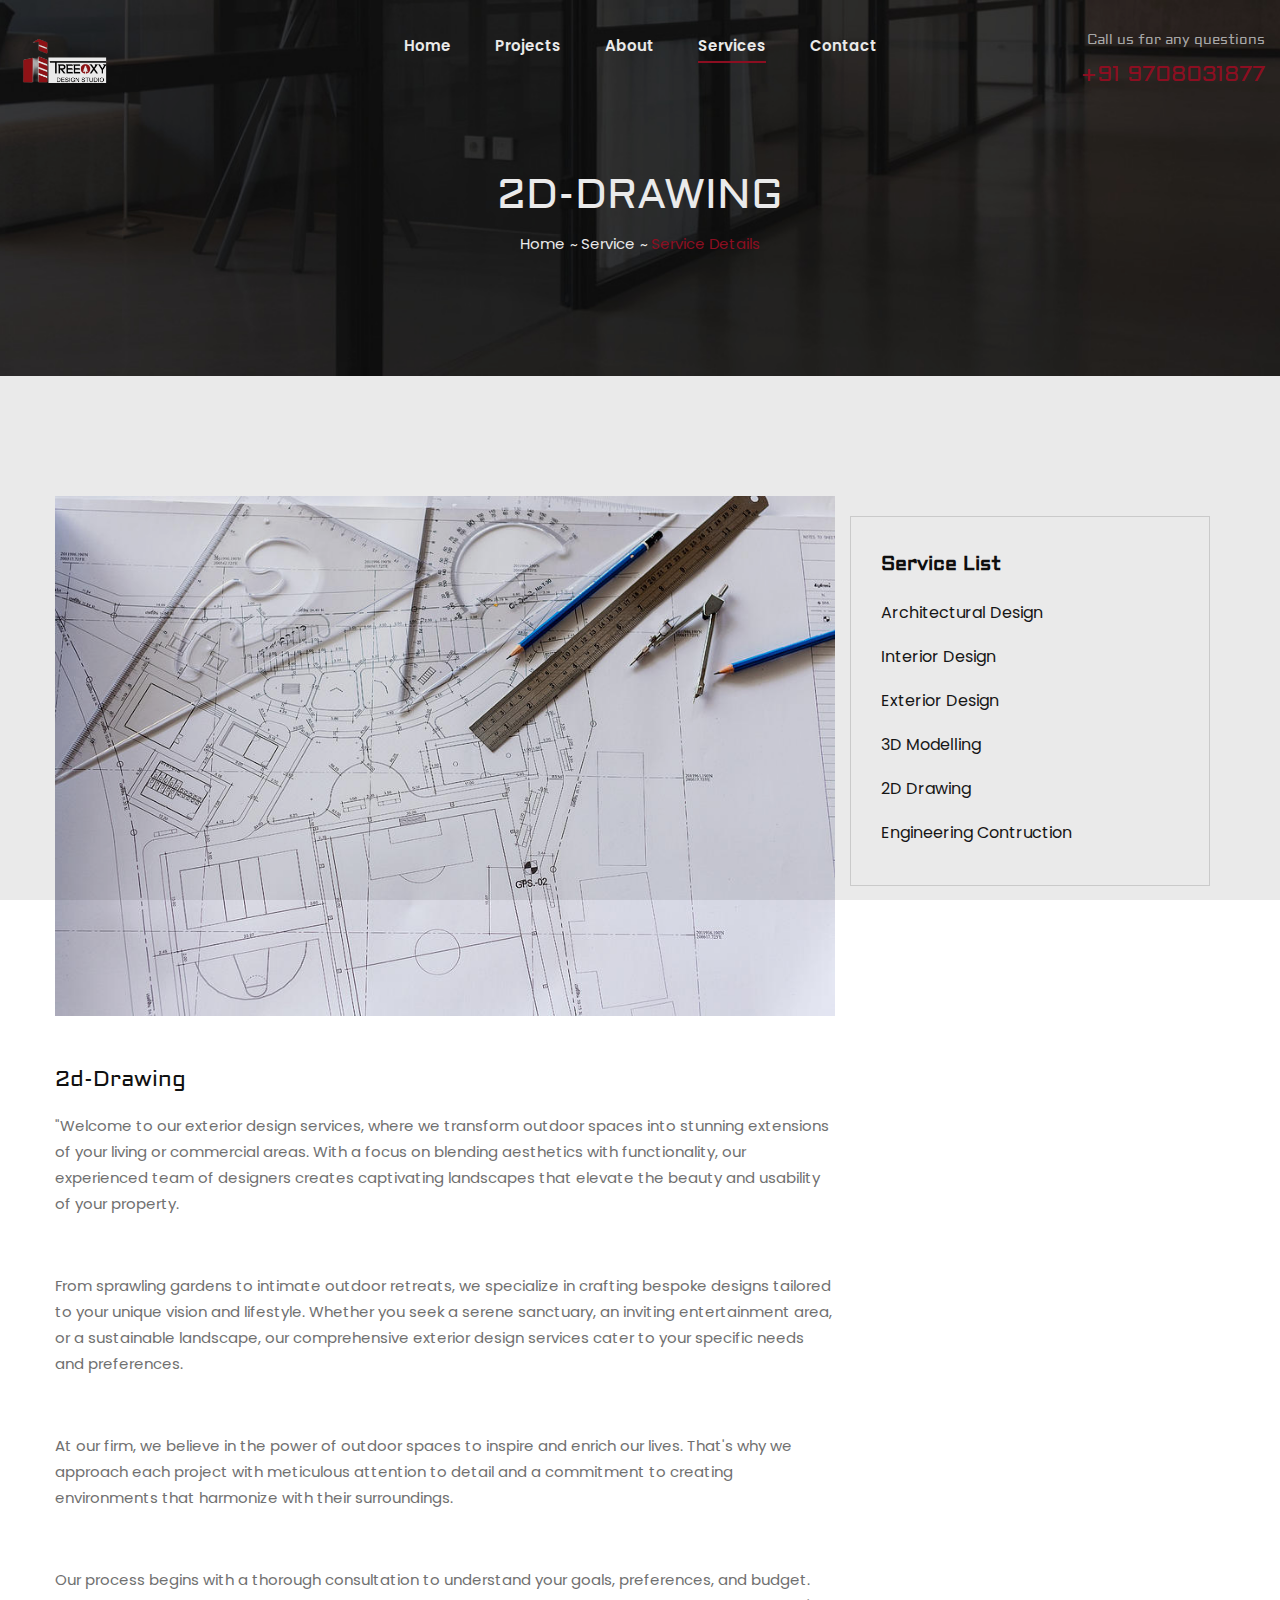
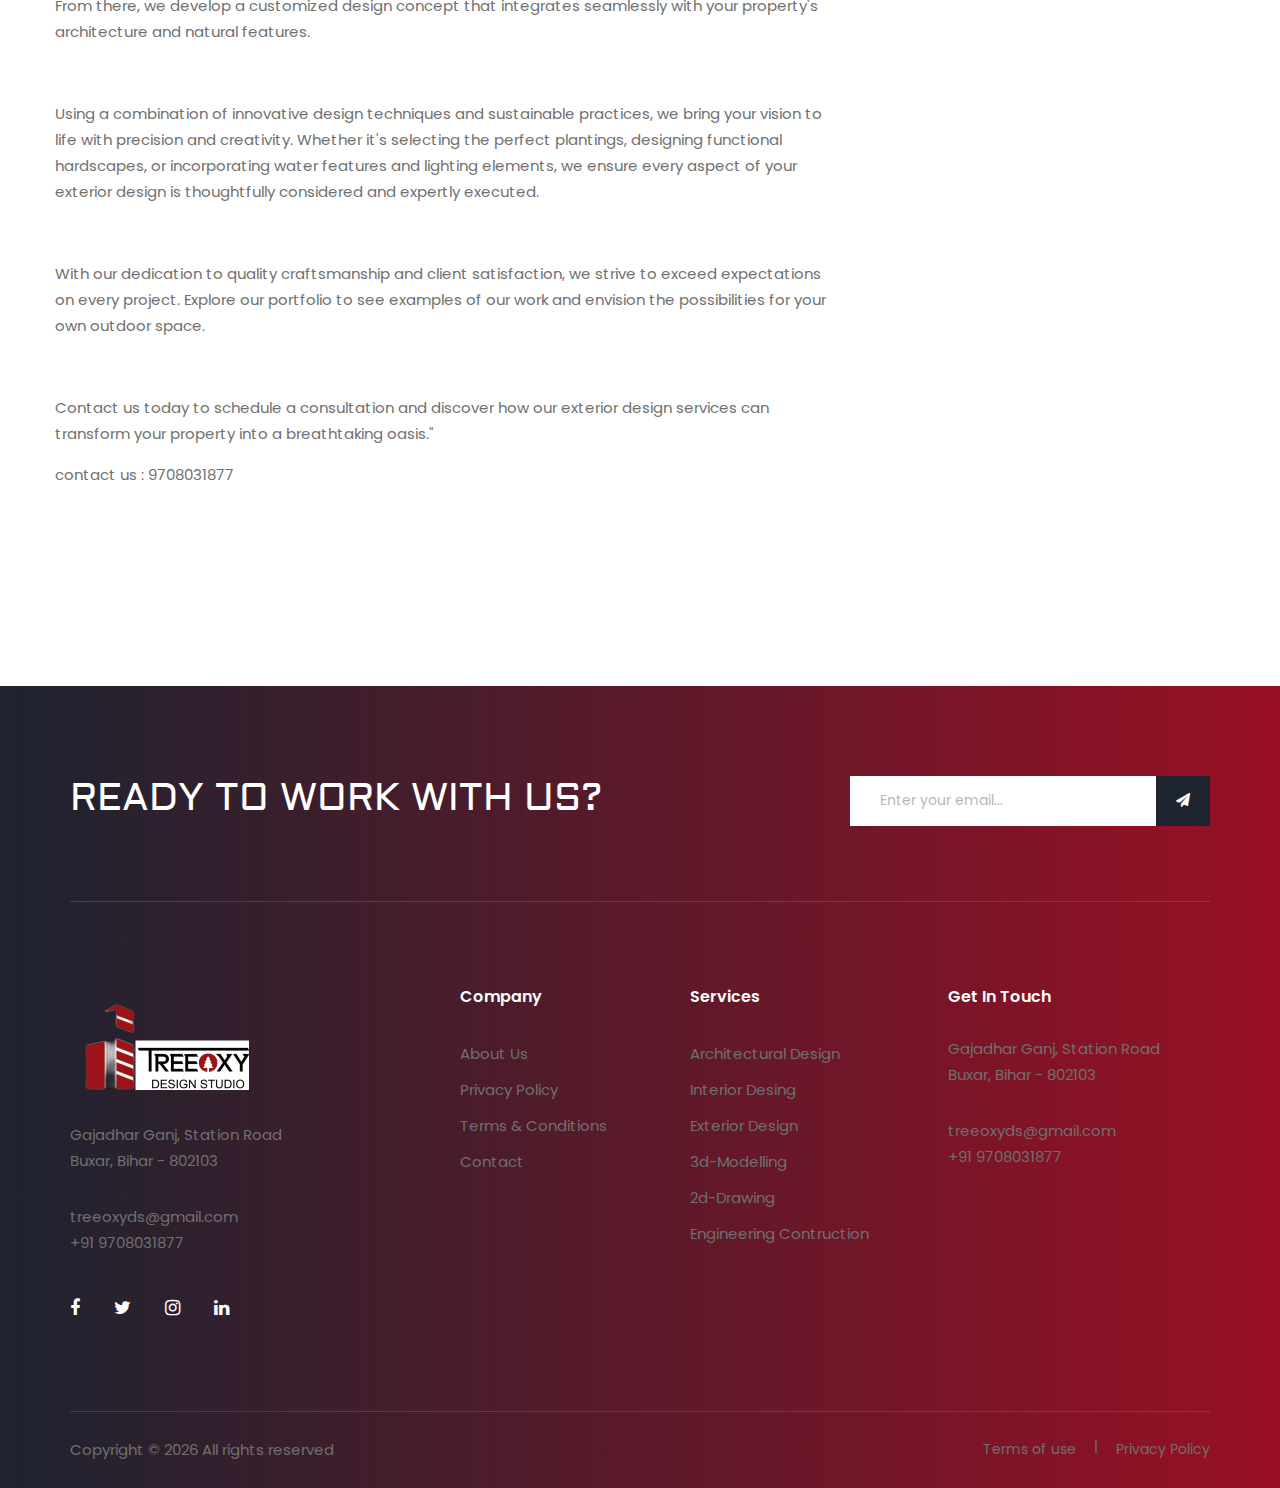
==== staging-main/2d-drawing-design.html @ dfa79f33 "updated code on 27-oct-2024" ====
<!DOCTYPE html>
<html lang="zxx">

<head>
    <meta charset="UTF-8">
    <meta name="description" content="Staging Template">
    <meta name="keywords" content="Staging, unica, creative, html">
    <meta name="viewport" content="width=device-width, initial-scale=1.0">
    <meta http-equiv="X-UA-Compatible" content="ie=edge">
    <title>TreeOxy Design & Architecture </title>
    <!-- Google Font -->
    <link href="https://fonts.googleapis.com/css2?family=Poppins:wght@300;400;500;600;700;800;900&display=swap"
    rel="stylesheet">
    <link href="https://fonts.googleapis.com/css2?family=Aldrich&display=swap" rel="stylesheet">

    <!-- Css Styles -->
    <link rel="stylesheet" href="css/bootstrap.min.css" type="text/css">
    <link rel="stylesheet" href="css/font-awesome.min.css" type="text/css">
    <link rel="stylesheet" href="css/elegant-icons.css" type="text/css">
    <link rel="stylesheet" href="css/owl.carousel.min.css" type="text/css">
    <link rel="stylesheet" href="css/slicknav.min.css" type="text/css">
    <link rel="stylesheet" href="css/style.css" type="text/css">
</head>

<body>
    <!-- Page Preloder -->
    <div id="preloder">
        <div class="loader"></div>
    </div>

    <!-- Offcanvas Menu Begin -->
    <div class="offcanvas-menu-overlay"></div>
    <div class="offcanvas-menu-wrapper">
        <div class="offcanvas__logo">
            <a href="#"><img src="img/treeoxy_logo.png" alt=""></a>
        </div>
        <div id="mobile-menu-wrap"></div>
        <div class="offcanvas__widget">
            <span>Call us for any questions</span>
            <h4>+91 9708031877</h4>
        </div>
    </div>
    <!-- Offcanvas Menu End -->

    <!-- Header Section Begin -->
    <header class="header">
        <div class="container-fluid">
            <div class="row">
                <div class="col-lg-3">
                    <div class="header__logo">
                        <a href="#"><img src="img/treeoxy_new_logo.png" style="width: 102px;" alt=""></a>
                    </div>
                </div>
                <div class="col-lg-6">
                    <nav class="header__menu mobile-menu">
                        <ul>
                            <li><a href="./index.html">Home</a></li>
                            <li><a href="#">Projects</a></li>
                            <li><a href="./about.html">About</a></li>
                            <li class="active"><a href="./services.html">Services</a>
                                <ul class="dropdown">
                                    <li><a href="./architecture-design.html">Architectural Design</a></li>
                                    <li><a href="./interior-design.html">Interior Desing</a></li>
                                    <li><a href="./exterior-design.html">Exterior Design</a></li>
                                    <li><a href="./3d-modelling.html">3d-Modelling</a></li>
                                    <li><a href="./2d-drawing-design.html">2d-Drawing</a></li>
                                    <li><a href="./construction-design.html">Engineering Contruction</a></li>
                                </ul>
                            </li>
                            <!-- <li><a href="./blog.html">Blog</a></li> -->
                            <li><a href="./contact.html">Contact</a></li>
                        </ul>
                    </nav>
                </div>
                <div class="col-lg-3">
                    <div class="header__widget">
                        <span>Call us for any questions</span>
                        <h4>+91 9708031877</h4>
                    </div>
                </div>
            </div>
            <div class="canvas__open"><i class="fa fa-bars"></i></div>
        </div>
    </header>
    <!-- Header Section End -->

    <!-- Breadcrumb Section Begin -->
    <div class="breadcrumb-option spad set-bg" data-setbg="img/breadcrumb-bg.jpg">
        <div class="container">
            <div class="row">
                <div class="col-lg-12 text-center">
                    <div class="breadcrumb__text">
                        <h2>2d-Drawing</h2>
                        <div class="breadcrumb__links">
                            <a href="./index.html">Home</a>
                            <a href="./project.html">Service</a>
                            <span>Service Details</span>
                        </div>
                    </div>
                </div>
            </div>
        </div>
    </div>
    <!-- Breadcrumb Section End  -->

    <!-- Project Details Section Begin -->
    <section class="project-details spad">
        <div class="container">
            <div class="row">
                <div class="col-lg-8">
                    <div class="row"> 
                        <img src="img/blueprint.jpg" alt="">
                        <h3 style="font-size: 22px;margin: 20px 0;">2d-Drawing</h3>
                        <div><p>"Welcome to our exterior design services, where we transform outdoor spaces into stunning extensions of your living or commercial areas. With a focus on blending aesthetics with functionality, our experienced team of designers creates captivating landscapes that elevate the beauty and usability of your property.</p><p><br></p><p>From sprawling gardens to intimate outdoor retreats, we specialize in crafting bespoke designs tailored to your unique vision and lifestyle. Whether you seek a serene sanctuary, an inviting entertainment area, or a sustainable landscape, our comprehensive exterior design services cater to your specific needs and preferences.</p><p><br></p><p>At our firm, we believe in the power of outdoor spaces to inspire and enrich our lives. That's why we approach each project with meticulous attention to detail and a commitment to creating environments that harmonize with their surroundings.</p><p><br></p><p>Our process begins with a thorough consultation to understand your goals, preferences, and budget. From there, we develop a customized design concept that integrates seamlessly with your property's architecture and natural features.</p><p><br></p><p>Using a combination of innovative design techniques and sustainable practices, we bring your vision to life with precision and creativity. Whether it's selecting the perfect plantings, designing functional hardscapes, or incorporating water features and lighting elements, we ensure every aspect of your exterior design is thoughtfully considered and expertly executed.</p><p><br></p><p>With our dedication to quality craftsmanship and client satisfaction, we strive to exceed expectations on every project. Explore our portfolio to see examples of our work and envision the possibilities for your own outdoor space.</p><p><br></p><p>Contact us today to schedule a consultation and discover how our exterior design services can transform your property into a breathtaking oasis."</p><p>contact us : 9708031877</p><p><br><br><br></p><p></p>
</div>
                    </div>
                </div>
                <div class="col-lg-4">
                    <!-- <div class="project__sidebar">
                        <div class="project__sidebar__about">
                            <h2>Office Building Creative</h2>
                            <p>Metasurfaces are generally designed by placing scatterers in periodic or pseudo-periodic
                                grids. We propose and discuss design rules for functional metasurfaces with randomly
                            placed.</p>
                            <p>Anisotropic elements that randomly sample. Quisque sit amet nisl ante. Fusce lacinia non
                            tellus id gravida. Cras neque dolor, volutpat et hendrerit et.</p>
                        </div>
                        <div class="product__details__widget">
                            <div class="product__details__widget__item">
                                <span>Clients:</span>
                                <h4>John Smith</h4>
                            </div>
                            <div class="product__details__widget__item">
                                <span>Location:</span>
                                <p>101 E 129th St, East Chicago, US</p>
                            </div>
                            <div class="product__details__widget__item">
                                <span>Location:</span>
                                <p>Decoration, building, Office.</p>
                            </div>
                        </div>
                    </div> -->
                    <div class="blog-category">
                        <h5>Service List</h5>
                        <a class="" href="./architecture-design.html">Architectural Design</a>
                        <a class="" href="./interior-design.html">Interior Design</a>
                        <a class="" href="./exterior-design.html">Exterior Design</a>
                        <a class="" href="./3d-modelling.html">3D Modelling</a>
                        <a class="active" href="./2d-drawing-design.html">2D Drawing</a>
                        <a class="" href="./construction-design.html">Engineering Contruction</a>
                    </div>
                </div>
            </div>
        </div>
    </section>
    <!-- Project Details Section End -->

    <!-- Footer Section Begin -->
    <footer class="footer" style="background: linear-gradient(90deg, #1d232f, #991024 100%);" >
        <div class="container">
            <div class="footer__top">
                <div class="row">
                    <div class="col-lg-8 col-md-6">
                        <div class="footer__top__text">
                            <h2>Ready To Work With Us?</h2>
                        </div>
                    </div>
                    <div class="col-lg-4 col-md-6">
                        <div class="footer__top__newslatter">
                            <form action="#">
                                <input type="text" placeholder="Enter your email...">
                                <button type="submit"><i class="fa fa-send"></i></button>
                            </form>
                        </div>
                    </div>
                </div>
            </div>
            <div class="row">
                <div class="col-lg-3 col-md-6 col-sm-6">
                    <div class="footer__about">
                        <div class="footer__logo">
                            <a href="#"><img src="img/treeoxy_new_logo.png" style="width:200px;" alt=""></a>
                        </div>
                        <p>Gajadhar Ganj, Station Road<br />Buxar, Bihar - 802103</p>
                        <ul>
                            <li>treeoxyds@gmail.com</li>
                            <li>+91 9708031877</li>
                        </ul>
                        <div class="footer__social">
                            <a href="#"><i class="fa fa-facebook"></i></a>
                            <a href="#"><i class="fa fa-twitter"></i></a>
                            <a href="https://www.instagram.com/treeoxy/"><i class="fa fa-instagram"></i></a>
                            <a href="#"><i class="fa fa-linkedin"></i></a>
                        </div>
                    </div>
                </div>
                <div class="col-lg-2 offset-lg-1 col-md-3 col-sm-6">
                    <div class="footer__widget">
                        <h6>Company</h6>
                        <ul>
                            <li><a href="./about.html">About Us</a></li>
                            <li><a href="#">Privacy Policy</a></li>
                            <li><a href="#">Terms & Conditions</a></li>
                            <li><a href="./contact.html">Contact</a></li>
                            <!-- <li><a href="#">Disclaimer</a></li> -->
                        </ul>
                    </div>
                </div>
                <div class="col-lg-3 col-md-3 col-sm-6" style="padding-left: 50px;">
                    <div class="footer__widget">
                        <h6>Services</h6>
                        <ul>
                            <li><a href="./architecture-design.html">Architectural Design</a></li>
                            <li><a href="./interior-design.html">Interior Desing</a></li>
                            <li><a href="./exterior-design.html">Exterior Design</a></li>
                            <li><a href="./3d-modelling.html">3d-Modelling</a></li>
                            <li><a href="./2d-drawing-design.html">2d-Drawing</a></li>
                            <li><a href="./construction-design.html">Engineering Contruction</a></li>
                        </ul>
                    </div>
                </div>
                <div class="col-lg-3 col-md-6 col-sm-6">
                    <div class="footer__address">
                        <h6>Get In Touch</h6>
                        <p>Gajadhar Ganj, Station Road<br />Buxar, Bihar - 802103</p>
                        <ul>
                            <li>treeoxyds@gmail.com</li>
                            <li>+91 9708031877</li>
                        </ul>
                    </div>
                </div>
            </div>
            <div class="copyright">
                <div class="row">
                    <div class="col-lg-8 col-md-7">
                        <div class="copyright__text">
                            <p>Copyright © <script>
                                document.write(new Date().getFullYear());
                            </script> All rights reserved
                        </p>
                    </div>
                </div>
                <div class="col-lg-4 col-md-5">
                    <div class="copyright__widget">
                        <a href="#">Terms of use</a>
                        <a href="#">Privacy Policy</a>
                    </div>
                </div>
            </div>
        </div>
    </div>
    </footer>   
    <!-- Footer Section End -->

<!-- Js Plugins -->
<script src="js/jquery-3.3.1.min.js"></script>
<script src="js/bootstrap.min.js"></script>
<script src="js/jquery.slicknav.js"></script>
<script src="js/owl.carousel.min.js"></script>
<script src="js/slick.min.js"></script>
<script src="js/main.js"></script>
</body>

</html>
---- staging-main/css/elegant-icons.css ----
@font-face {
	font-family: 'ElegantIcons';
	src:url('../fonts/ElegantIcons.eot');
	src:url('../fonts/ElegantIcons.eot?#iefix') format('embedded-opentype'),
		url('../fonts/ElegantIcons.woff') format('woff'),
		url('../fonts/ElegantIcons.ttf') format('truetype'),
		url('../fonts/ElegantIcons.svg#ElegantIcons') format('svg');
	font-weight: normal;
	font-style: normal;
}

/* Use the following CSS code if you want to use data attributes for inserting your icons */
[data-icon]:before {
	font-family: 'ElegantIcons';
	content: attr(data-icon);
	speak: none;
	font-weight: normal;
	font-variant: normal;
	text-transform: none;
	line-height: 1;
	-webkit-font-smoothing: antialiased;
	-moz-osx-font-smoothing: grayscale;
}

/* Use the following CSS code if you want to have a class per icon */
/*
Instead of a list of all class selectors,
you can use the generic selector below, but it's slower:
[class*="your-class-prefix"] {
*/
.arrow_up, .arrow_down, .arrow_left, .arrow_right, .arrow_left-up, .arrow_right-up, .arrow_right-down, .arrow_left-down, .arrow-up-down, .arrow_up-down_alt, .arrow_left-right_alt, .arrow_left-right, .arrow_expand_alt2, .arrow_expand_alt, .arrow_condense, .arrow_expand, .arrow_move, .arrow_carrot-up, .arrow_carrot-down, .arrow_carrot-left, .arrow_carrot-right, .arrow_carrot-2up, .arrow_carrot-2down, .arrow_carrot-2left, .arrow_carrot-2right, .arrow_carrot-up_alt2, .arrow_carrot-down_alt2, .arrow_carrot-left_alt2, .arrow_carrot-right_alt2, .arrow_carrot-2up_alt2, .arrow_carrot-2down_alt2, .arrow_carrot-2left_alt2, .arrow_carrot-2right_alt2, .arrow_triangle-up, .arrow_triangle-down, .arrow_triangle-left, .arrow_triangle-right, .arrow_triangle-up_alt2, .arrow_triangle-down_alt2, .arrow_triangle-left_alt2, .arrow_triangle-right_alt2, .arrow_back, .icon_minus-06, .icon_plus, .icon_close, .icon_check, .icon_minus_alt2, .icon_plus_alt2, .icon_close_alt2, .icon_check_alt2, .icon_zoom-out_alt, .icon_zoom-in_alt, .icon_search, .icon_box-empty, .icon_box-selected, .icon_minus-box, .icon_plus-box, .icon_box-checked, .icon_circle-empty, .icon_circle-slelected, .icon_stop_alt2, .icon_stop, .icon_pause_alt2, .icon_pause, .icon_menu, .icon_menu-square_alt2, .icon_menu-circle_alt2, .icon_ul, .icon_ol, .icon_adjust-horiz, .icon_adjust-vert, .icon_document_alt, .icon_documents_alt, .icon_pencil, .icon_pencil-edit_alt, .icon_pencil-edit, .icon_folder-alt, .icon_folder-open_alt, .icon_folder-add_alt, .icon_info_alt, .icon_error-oct_alt, .icon_error-circle_alt, .icon_error-triangle_alt, .icon_question_alt2, .icon_question, .icon_comment_alt, .icon_chat_alt, .icon_vol-mute_alt, .icon_volume-low_alt, .icon_volume-high_alt, .icon_quotations, .icon_quotations_alt2, .icon_clock_alt, .icon_lock_alt, .icon_lock-open_alt, .icon_key_alt, .icon_cloud_alt, .icon_cloud-upload_alt, .icon_cloud-download_alt, .icon_image, .icon_images, .icon_lightbulb_alt, .icon_gift_alt, .icon_house_alt, .icon_genius, .icon_mobile, .icon_tablet, .icon_laptop, .icon_desktop, .icon_camera_alt, .icon_mail_alt, .icon_cone_alt, .icon_ribbon_alt, .icon_bag_alt, .icon_creditcard, .icon_cart_alt, .icon_paperclip, .icon_tag_alt, .icon_tags_alt, .icon_trash_alt, .icon_cursor_alt, .icon_mic_alt, .icon_compass_alt, .icon_pin_alt, .icon_pushpin_alt, .icon_map_alt, .icon_drawer_alt, .icon_toolbox_alt, .icon_book_alt, .icon_calendar, .icon_film, .icon_table, .icon_contacts_alt, .icon_headphones, .icon_lifesaver, .icon_piechart, .icon_refresh, .icon_link_alt, .icon_link, .icon_loading, .icon_blocked, .icon_archive_alt, .icon_heart_alt, .icon_star_alt, .icon_star-half_alt, .icon_star, .icon_star-half, .icon_tools, .icon_tool, .icon_cog, .icon_cogs, .arrow_up_alt, .arrow_down_alt, .arrow_left_alt, .arrow_right_alt, .arrow_left-up_alt, .arrow_right-up_alt, .arrow_right-down_alt, .arrow_left-down_alt, .arrow_condense_alt, .arrow_expand_alt3, .arrow_carrot_up_alt, .arrow_carrot-down_alt, .arrow_carrot-left_alt, .arrow_carrot-right_alt, .arrow_carrot-2up_alt, .arrow_carrot-2dwnn_alt, .arrow_carrot-2left_alt, .arrow_carrot-2right_alt, .arrow_triangle-up_alt, .arrow_triangle-down_alt, .arrow_triangle-left_alt, .arrow_triangle-right_alt, .icon_minus_alt, .icon_plus_alt, .icon_close_alt, .icon_check_alt, .icon_zoom-out, .icon_zoom-in, .icon_stop_alt, .icon_menu-square_alt, .icon_menu-circle_alt, .icon_document, .icon_documents, .icon_pencil_alt, .icon_folder, .icon_folder-open, .icon_folder-add, .icon_folder_upload, .icon_folder_download, .icon_info, .icon_error-circle, .icon_error-oct, .icon_error-triangle, .icon_question_alt, .icon_comment, .icon_chat, .icon_vol-mute, .icon_volume-low, .icon_volume-high, .icon_quotations_alt, .icon_clock, .icon_lock, .icon_lock-open, .icon_key, .icon_cloud, .icon_cloud-upload, .icon_cloud-download, .icon_lightbulb, .icon_gift, .icon_house, .icon_camera, .icon_mail, .icon_cone, .icon_ribbon, .icon_bag, .icon_cart, .icon_tag, .icon_tags, .icon_trash, .icon_cursor, .icon_mic, .icon_compass, .icon_pin, .icon_pushpin, .icon_map, .icon_drawer, .icon_toolbox, .icon_book, .icon_contacts, .icon_archive, .icon_heart, .icon_profile, .icon_group, .icon_grid-2x2, .icon_grid-3x3, .icon_music, .icon_pause_alt, .icon_phone, .icon_upload, .icon_download, .social_facebook, .social_twitter, .social_pinterest, .social_googleplus, .social_tumblr, .social_tumbleupon, .social_wordpress, .social_instagram, .social_dribbble, .social_vimeo, .social_linkedin, .social_rss, .social_deviantart, .social_share, .social_myspace, .social_skype, .social_youtube, .social_picassa, .social_googledrive, .social_flickr, .social_blogger, .social_spotify, .social_delicious, .social_facebook_circle, .social_twitter_circle, .social_pinterest_circle, .social_googleplus_circle, .social_tumblr_circle, .social_stumbleupon_circle, .social_wordpress_circle, .social_instagram_circle, .social_dribbble_circle, .social_vimeo_circle, .social_linkedin_circle, .social_rss_circle, .social_deviantart_circle, .social_share_circle, .social_myspace_circle, .social_skype_circle, .social_youtube_circle, .social_picassa_circle, .social_googledrive_alt2, .social_flickr_circle, .social_blogger_circle, .social_spotify_circle, .social_delicious_circle, .social_facebook_square, .social_twitter_square, .social_pinterest_square, .social_googleplus_square, .social_tumblr_square, .social_stumbleupon_square, .social_wordpress_square, .social_instagram_square, .social_dribbble_square, .social_vimeo_square, .social_linkedin_square, .social_rss_square, .social_deviantart_square, .social_share_square, .social_myspace_square, .social_skype_square, .social_youtube_square, .social_picassa_square, .social_googledrive_square, .social_flickr_square, .social_blogger_square, .social_spotify_square, .social_delicious_square, .icon_printer, .icon_calulator, .icon_building, .icon_floppy, .icon_drive, .icon_search-2, .icon_id, .icon_id-2, .icon_puzzle, .icon_like, .icon_dislike, .icon_mug, .icon_currency, .icon_wallet, .icon_pens, .icon_easel, .icon_flowchart, .icon_datareport, .icon_briefcase, .icon_shield, .icon_percent, .icon_globe, .icon_globe-2, .icon_target, .icon_hourglass, .icon_balance, .icon_rook, .icon_printer-alt, .icon_calculator_alt, .icon_building_alt, .icon_floppy_alt, .icon_drive_alt, .icon_search_alt, .icon_id_alt, .icon_id-2_alt, .icon_puzzle_alt, .icon_like_alt, .icon_dislike_alt, .icon_mug_alt, .icon_currency_alt, .icon_wallet_alt, .icon_pens_alt, .icon_easel_alt, .icon_flowchart_alt, .icon_datareport_alt, .icon_briefcase_alt, .icon_shield_alt, .icon_percent_alt, .icon_globe_alt, .icon_clipboard {
	font-family: 'ElegantIcons';
	speak: none;
	font-style: normal;
	font-weight: normal;
	font-variant: normal;
	text-transform: none;
	line-height: 1;
	-webkit-font-smoothing: antialiased;
}
.arrow_up:before {
	content: "\21";
}
.arrow_down:before {
	content: "\22";
}
.arrow_left:before {
	content: "\23";
}
.arrow_right:before {
	content: "\24";
}
.arrow_left-up:before {
	content: "\25";
}
.arrow_right-up:before {
	content: "\26";
}
.arrow_right-down:before {
	content: "\27";
}
.arrow_left-down:before {
	content: "\28";
}
.arrow-up-down:before {
	content: "\29";
}
.arrow_up-down_alt:before {
	content: "\2a";
}
.arrow_left-right_alt:before {
	content: "\2b";
}
.arrow_left-right:before {
	content: "\2c";
}
.arrow_expand_alt2:before {
	content: "\2d";
}
.arrow_expand_alt:before {
	content: "\2e";
}
.arrow_condense:before {
	content: "\2f";
}
.arrow_expand:before {
	content: "\30";
}
.arrow_move:before {
	content: "\31";
}
.arrow_carrot-up:before {
	content: "\32";
}
.arrow_carrot-down:before {
	content: "\33";
}
.arrow_carrot-left:before {
	content: "\34";
}
.arrow_carrot-right:before {
	content: "\35";
}
.arrow_carrot-2up:before {
	content: "\36";
}
.arrow_carrot-2down:before {
	content: "\37";
}
.arrow_carrot-2left:before {
	content: "\38";
}
.arrow_carrot-2right:before {
	content: "\39";
}
.arrow_carrot-up_alt2:before {
	content: "\3a";
}
.arrow_carrot-down_alt2:before {
	content: "\3b";
}
.arrow_carrot-left_alt2:before {
	content: "\3c";
}
.arrow_carrot-right_alt2:before {
	content: "\3d";
}
.arrow_carrot-2up_alt2:before {
	content: "\3e";
}
.arrow_carrot-2down_alt2:before {
	content: "\3f";
}
.arrow_carrot-2left_alt2:before {
	content: "\40";
}
.arrow_carrot-2right_alt2:before {
	content: "\41";
}
.arrow_triangle-up:before {
	content: "\42";
}
.arrow_triangle-down:before {
	content: "\43";
}
.arrow_triangle-left:before {
	content: "\44";
}
.arrow_triangle-right:before {
	content: "\45";
}
.arrow_triangle-up_alt2:before {
	content: "\46";
}
.arrow_triangle-down_alt2:before {
	content: "\47";
}
.arrow_triangle-left_alt2:before {
	content: "\48";
}
.arrow_triangle-right_alt2:before {
	content: "\49";
}
.arrow_back:before {
	content: "\4a";
}
.icon_minus-06:before {
	content: "\4b";
}
.icon_plus:before {
	content: "\4c";
}
.icon_close:before {
	content: "\4d";
}
.icon_check:before {
	content: "\4e";
}
.icon_minus_alt2:before {
	content: "\4f";
}
.icon_plus_alt2:before {
	content: "\50";
}
.icon_close_alt2:before {
	content: "\51";
}
.icon_check_alt2:before {
	content: "\52";
}
.icon_zoom-out_alt:before {
	content: "\53";
}
.icon_zoom-in_alt:before {
	content: "\54";
}
.icon_search:before {
	content: "\55";
}
.icon_box-empty:before {
	content: "\56";
}
.icon_box-selected:before {
	content: "\57";
}
.icon_minus-box:before {
	content: "\58";
}
.icon_plus-box:before {
	content: "\59";
}
.icon_box-checked:before {
	content: "\5a";
}
.icon_circle-empty:before {
	content: "\5b";
}
.icon_circle-slelected:before {
	content: "\5c";
}
.icon_stop_alt2:before {
	content: "\5d";
}
.icon_stop:before {
	content: "\5e";
}
.icon_pause_alt2:before {
	content: "\5f";
}
.icon_pause:before {
	content: "\60";
}
.icon_menu:before {
	content: "\61";
}
.icon_menu-square_alt2:before {
	content: "\62";
}
.icon_menu-circle_alt2:before {
	content: "\63";
}
.icon_ul:before {
	content: "\64";
}
.icon_ol:before {
	content: "\65";
}
.icon_adjust-horiz:before {
	content: "\66";
}
.icon_adjust-vert:before {
	content: "\67";
}
.icon_document_alt:before {
	content: "\68";
}
.icon_documents_alt:before {
	content: "\69";
}
.icon_pencil:before {
	content: "\6a";
}
.icon_pencil-edit_alt:before {
	content: "\6b";
}
.icon_pencil-edit:before {
	content: "\6c";
}
.icon_folder-alt:before {
	content: "\6d";
}
.icon_folder-open_alt:before {
	content: "\6e";
}
.icon_folder-add_alt:before {
	content: "\6f";
}
.icon_info_alt:before {
	content: "\70";
}
.icon_error-oct_alt:before {
	content: "\71";
}
.icon_error-circle_alt:before {
	content: "\72";
}
.icon_error-triangle_alt:before {
	content: "\73";
}
.icon_question_alt2:before {
	content: "\74";
}
.icon_question:before {
	content: "\75";
}
.icon_comment_alt:before {
	content: "\76";
}
.icon_chat_alt:before {
	content: "\77";
}
.icon_vol-mute_alt:before {
	content: "\78";
}
.icon_volume-low_alt:before {
	content: "\79";
}
.icon_volume-high_alt:before {
	content: "\7a";
}
.icon_quotations:before {
	content: "\7b";
}
.icon_quotations_alt2:before {
	content: "\7c";
}
.icon_clock_alt:before {
	content: "\7d";
}
.icon_lock_alt:before {
	content: "\7e";
}
.icon_lock-open_alt:before {
	content: "\e000";
}
.icon_key_alt:before {
	content: "\e001";
}
.icon_cloud_alt:before {
	content: "\e002";
}
.icon_cloud-upload_alt:before {
	content: "\e003";
}
.icon_cloud-download_alt:before {
	content: "\e004";
}
.icon_image:before {
	content: "\e005";
}
.icon_images:before {
	content: "\e006";
}
.icon_lightbulb_alt:before {
	content: "\e007";
}
.icon_gift_alt:before {
	content: "\e008";
}
.icon_house_alt:before {
	content: "\e009";
}
.icon_genius:before {
	content: "\e00a";
}
.icon_mobile:before {
	content: "\e00b";
}
.icon_tablet:before {
	content: "\e00c";
}
.icon_laptop:before {
	content: "\e00d";
}
.icon_desktop:before {
	content: "\e00e";
}
.icon_camera_alt:before {
	content: "\e00f";
}
.icon_mail_alt:before {
	content: "\e010";
}
.icon_cone_alt:before {
	content: "\e011";
}
.icon_ribbon_alt:before {
	content: "\e012";
}
.icon_bag_alt:before {
	content: "\e013";
}
.icon_creditcard:before {
	content: "\e014";
}
.icon_cart_alt:before {
	content: "\e015";
}
.icon_paperclip:before {
	content: "\e016";
}
.icon_tag_alt:before {
	content: "\e017";
}
.icon_tags_alt:before {
	content: "\e018";
}
.icon_trash_alt:before {
	content: "\e019";
}
.icon_cursor_alt:before {
	content: "\e01a";
}
.icon_mic_alt:before {
	content: "\e01b";
}
.icon_compass_alt:before {
	content: "\e01c";
}
.icon_pin_alt:before {
	content: "\e01d";
}
.icon_pushpin_alt:before {
	content: "\e01e";
}
.icon_map_alt:before {
	content: "\e01f";
}
.icon_drawer_alt:before {
	content: "\e020";
}
.icon_toolbox_alt:before {
	content: "\e021";
}
.icon_book_alt:before {
	content: "\e022";
}
.icon_calendar:before {
	content: "\e023";
}
.icon_film:before {
	content: "\e024";
}
.icon_table:before {
	content: "\e025";
}
.icon_contacts_alt:before {
	content: "\e026";
}
.icon_headphones:before {
	content: "\e027";
}
.icon_lifesaver:before {
	content: "\e028";
}
.icon_piechart:before {
	content: "\e029";
}
.icon_refresh:before {
	content: "\e02a";
}
.icon_link_alt:before {
	content: "\e02b";
}
.icon_link:before {
	content: "\e02c";
}
.icon_loading:before {
	content: "\e02d";
}
.icon_blocked:before {
	content: "\e02e";
}
.icon_archive_alt:before {
	content: "\e02f";
}
.icon_heart_alt:before {
	content: "\e030";
}
.icon_star_alt:before {
	content: "\e031";
}
.icon_star-half_alt:before {
	content: "\e032";
}
.icon_star:before {
	content: "\e033";
}
.icon_star-half:before {
	content: "\e034";
}
.icon_tools:before {
	content: "\e035";
}
.icon_tool:before {
	content: "\e036";
}
.icon_cog:before {
	content: "\e037";
}
.icon_cogs:before {
	content: "\e038";
}
.arrow_up_alt:before {
	content: "\e039";
}
.arrow_down_alt:before {
	content: "\e03a";
}
.arrow_left_alt:before {
	content: "\e03b";
}
.arrow_right_alt:before {
	content: "\e03c";
}
.arrow_left-up_alt:before {
	content: "\e03d";
}
.arrow_right-up_alt:before {
	content: "\e03e";
}
.arrow_right-down_alt:before {
	content: "\e03f";
}
.arrow_left-down_alt:before {
	content: "\e040";
}
.arrow_condense_alt:before {
	content: "\e041";
}
.arrow_expand_alt3:before {
	content: "\e042";
}
.arrow_carrot_up_alt:before {
	content: "\e043";
}
.arrow_carrot-down_alt:before {
	content: "\e044";
}
.arrow_carrot-left_alt:before {
	content: "\e045";
}
.arrow_carrot-right_alt:before {
	content: "\e046";
}
.arrow_carrot-2up_alt:before {
	content: "\e047";
}
.arrow_carrot-2dwnn_alt:before {
	content: "\e048";
}
.arrow_carrot-2left_alt:before {
	content: "\e049";
}
.arrow_carrot-2right_alt:before {
	content: "\e04a";
}
.arrow_triangle-up_alt:before {
	content: "\e04b";
}
.arrow_triangle-down_alt:before {
	content: "\e04c";
}
.arrow_triangle-left_alt:before {
	content: "\e04d";
}
.arrow_triangle-right_alt:before {
	content: "\e04e";
}
.icon_minus_alt:before {
	content: "\e04f";
}
.icon_plus_alt:before {
	content: "\e050";
}
.icon_close_alt:before {
	content: "\e051";
}
.icon_check_alt:before {
	content: "\e052";
}
.icon_zoom-out:before {
	content: "\e053";
}
.icon_zoom-in:before {
	content: "\e054";
}
.icon_stop_alt:before {
	content: "\e055";
}
.icon_menu-square_alt:before {
	content: "\e056";
}
.icon_menu-circle_alt:before {
	content: "\e057";
}
.icon_document:before {
	content: "\e058";
}
.icon_documents:before {
	content: "\e059";
}
.icon_pencil_alt:before {
	content: "\e05a";
}
.icon_folder:before {
	content: "\e05b";
}
.icon_folder-open:before {
	content: "\e05c";
}
.icon_folder-add:before {
	content: "\e05d";
}
.icon_folder_upload:before {
	content: "\e05e";
}
.icon_folder_download:before {
	content: "\e05f";
}
.icon_info:before {
	content: "\e060";
}
.icon_error-circle:before {
	content: "\e061";
}
.icon_error-oct:before {
	content: "\e062";
}
.icon_error-triangle:before {
	content: "\e063";
}
.icon_question_alt:before {
	content: "\e064";
}
.icon_comment:before {
	content: "\e065";
}
.icon_chat:before {
	content: "\e066";
}
.icon_vol-mute:before {
	content: "\e067";
}
.icon_volume-low:before {
	content: "\e068";
}
.icon_volume-high:before {
	content: "\e069";
}
.icon_quotations_alt:before {
	content: "\e06a";
}
.icon_clock:before {
	content: "\e06b";
}
.icon_lock:before {
	content: "\e06c";
}
.icon_lock-open:before {
	content: "\e06d";
}
.icon_key:before {
	content: "\e06e";
}
.icon_cloud:before {
	content: "\e06f";
}
.icon_cloud-upload:before {
	content: "\e070";
}
.icon_cloud-download:before {
	content: "\e071";
}
.icon_lightbulb:before {
	content: "\e072";
}
.icon_gift:before {
	content: "\e073";
}
.icon_house:before {
	content: "\e074";
}
.icon_camera:before {
	content: "\e075";
}
.icon_mail:before {
	content: "\e076";
}
.icon_cone:before {
	content: "\e077";
}
.icon_ribbon:before {
	content: "\e078";
}
.icon_bag:before {
	content: "\e079";
}
.icon_cart:before {
	content: "\e07a";
}
.icon_tag:before {
	content: "\e07b";
}
.icon_tags:before {
	content: "\e07c";
}
.icon_trash:before {
	content: "\e07d";
}
.icon_cursor:before {
	content: "\e07e";
}
.icon_mic:before {
	content: "\e07f";
}
.icon_compass:before {
	content: "\e080";
}
.icon_pin:before {
	content: "\e081";
}
.icon_pushpin:before {
	content: "\e082";
}
.icon_map:before {
	content: "\e083";
}
.icon_drawer:before {
	content: "\e084";
}
.icon_toolbox:before {
	content: "\e085";
}
.icon_book:before {
	content: "\e086";
}
.icon_contacts:before {
	content: "\e087";
}
.icon_archive:before {
	content: "\e088";
}
.icon_heart:before {
	content: "\e089";
}
.icon_profile:before {
	content: "\e08a";
}
.icon_group:before {
	content: "\e08b";
}
.icon_grid-2x2:before {
	content: "\e08c";
}
.icon_grid-3x3:before {
	content: "\e08d";
}
.icon_music:before {
	content: "\e08e";
}
.icon_pause_alt:before {
	content: "\e08f";
}
.icon_phone:before {
	content: "\e090";
}
.icon_upload:before {
	content: "\e091";
}
.icon_download:before {
	content: "\e092";
}
.social_facebook:before {
	content: "\e093";
}
.social_twitter:before {
	content: "\e094";
}
.social_pinterest:before {
	content: "\e095";
}
.social_googleplus:before {
	content: "\e096";
}
.social_tumblr:before {
	content: "\e097";
}
.social_tumbleupon:before {
	content: "\e098";
}
.social_wordpress:before {
	content: "\e099";
}
.social_instagram:before {
	content: "\e09a";
}
.social_dribbble:before {
	content: "\e09b";
}
.social_vimeo:before {
	content: "\e09c";
}
.social_linkedin:before {
	content: "\e09d";
}
.social_rss:before {
	content: "\e09e";
}
.social_deviantart:before {
	content: "\e09f";
}
.social_share:before {
	content: "\e0a0";
}
.social_myspace:before {
	content: "\e0a1";
}
.social_skype:before {
	content: "\e0a2";
}
.social_youtube:before {
	content: "\e0a3";
}
.social_picassa:before {
	content: "\e0a4";
}
.social_googledrive:before {
	content: "\e0a5";
}
.social_flickr:before {
	content: "\e0a6";
}
.social_blogger:before {
	content: "\e0a7";
}
.social_spotify:before {
	content: "\e0a8";
}
.social_delicious:before {
	content: "\e0a9";
}
.social_facebook_circle:before {
	content: "\e0aa";
}
.social_twitter_circle:before {
	content: "\e0ab";
}
.social_pinterest_circle:before {
	content: "\e0ac";
}
.social_googleplus_circle:before {
	content: "\e0ad";
}
.social_tumblr_circle:before {
	content: "\e0ae";
}
.social_stumbleupon_circle:before {
	content: "\e0af";
}
.social_wordpress_circle:before {
	content: "\e0b0";
}
.social_instagram_circle:before {
	content: "\e0b1";
}
.social_dribbble_circle:before {
	content: "\e0b2";
}
.social_vimeo_circle:before {
	content: "\e0b3";
}
.social_linkedin_circle:before {
	content: "\e0b4";
}
.social_rss_circle:before {
	content: "\e0b5";
}
.social_deviantart_circle:before {
	content: "\e0b6";
}
.social_share_circle:before {
	content: "\e0b7";
}
.social_myspace_circle:before {
	content: "\e0b8";
}
.social_skype_circle:before {
	content: "\e0b9";
}
.social_youtube_circle:before {
	content: "\e0ba";
}
.social_picassa_circle:before {
	content: "\e0bb";
}
.social_googledrive_alt2:before {
	content: "\e0bc";
}
.social_flickr_circle:before {
	content: "\e0bd";
}
.social_blogger_circle:before {
	content: "\e0be";
}
.social_spotify_circle:before {
	content: "\e0bf";
}
.social_delicious_circle:before {
	content: "\e0c0";
}
.social_facebook_square:before {
	content: "\e0c1";
}
.social_twitter_square:before {
	content: "\e0c2";
}
.social_pinterest_square:before {
	content: "\e0c3";
}
.social_googleplus_square:before {
	content: "\e0c4";
}
.social_tumblr_square:before {
	content: "\e0c5";
}
.social_stumbleupon_square:before {
	content: "\e0c6";
}
.social_wordpress_square:before {
	content: "\e0c7";
}
.social_instagram_square:before {
	content: "\e0c8";
}
.social_dribbble_square:before {
	content: "\e0c9";
}
.social_vimeo_square:before {
	content: "\e0ca";
}
.social_linkedin_square:before {
	content: "\e0cb";
}
.social_rss_square:before {
	content: "\e0cc";
}
.social_deviantart_square:before {
	content: "\e0cd";
}
.social_share_square:before {
	content: "\e0ce";
}
.social_myspace_square:before {
	content: "\e0cf";
}
.social_skype_square:before {
	content: "\e0d0";
}
.social_youtube_square:before {
	content: "\e0d1";
}
.social_picassa_square:before {
	content: "\e0d2";
}
.social_googledrive_square:before {
	content: "\e0d3";
}
.social_flickr_square:before {
	content: "\e0d4";
}
.social_blogger_square:before {
	content: "\e0d5";
}
.social_spotify_square:before {
	content: "\e0d6";
}
.social_delicious_square:before {
	content: "\e0d7";
}
.icon_printer:before {
	content: "\e103";
}
.icon_calulator:before {
	content: "\e0ee";
}
.icon_building:before {
	content: "\e0ef";
}
.icon_floppy:before {
	content: "\e0e8";
}
.icon_drive:before {
	content: "\e0ea";
}
.icon_search-2:before {
	content: "\e101";
}
.icon_id:before {
	content: "\e107";
}
.icon_id-2:before {
	content: "\e108";
}
.icon_puzzle:before {
	content: "\e102";
}
.icon_like:before {
	content: "\e106";
}
.icon_dislike:before {
	content: "\e0eb";
}
.icon_mug:before {
	content: "\e105";
}
.icon_currency:before {
	content: "\e0ed";
}
.icon_wallet:before {
	content: "\e100";
}
.icon_pens:before {
	content: "\e104";
}
.icon_easel:before {
	content: "\e0e9";
}
.icon_flowchart:before {
	content: "\e109";
}
.icon_datareport:before {
	content: "\e0ec";
}
.icon_briefcase:before {
	content: "\e0fe";
}
.icon_shield:before {
	content: "\e0f6";
}
.icon_percent:before {
	content: "\e0fb";
}
.icon_globe:before {
	content: "\e0e2";
}
.icon_globe-2:before {
	content: "\e0e3";
}
.icon_target:before {
	content: "\e0f5";
}
.icon_hourglass:before {
	content: "\e0e1";
}
.icon_balance:before {
	content: "\e0ff";
}
.icon_rook:before {
	content: "\e0f8";
}
.icon_printer-alt:before {
	content: "\e0fa";
}
.icon_calculator_alt:before {
	content: "\e0e7";
}
.icon_building_alt:before {
	content: "\e0fd";
}
.icon_floppy_alt:before {
	content: "\e0e4";
}
.icon_drive_alt:before {
	content: "\e0e5";
}
.icon_search_alt:before {
	content: "\e0f7";
}
.icon_id_alt:before {
	content: "\e0e0";
}
.icon_id-2_alt:before {
	content: "\e0fc";
}
.icon_puzzle_alt:before {
	content: "\e0f9";
}
.icon_like_alt:before {
	content: "\e0dd";
}
.icon_dislike_alt:before {
	content: "\e0f1";
}
.icon_mug_alt:before {
	content: "\e0dc";
}
.icon_currency_alt:before {
	content: "\e0f3";
}
.icon_wallet_alt:before {
	content: "\e0d8";
}
.icon_pens_alt:before {
	content: "\e0db";
}
.icon_easel_alt:before {
	content: "\e0f0";
}
.icon_flowchart_alt:before {
	content: "\e0df";
}
.icon_datareport_alt:before {
	content: "\e0f2";
}
.icon_briefcase_alt:before {
	content: "\e0f4";
}
.icon_shield_alt:before {
	content: "\e0d9";
}
.icon_percent_alt:before {
	content: "\e0da";
}
.icon_globe_alt:before {
	content: "\e0de";
}
.icon_clipboard:before {
	content: "\e0e6";
}


	.glyph {
		float: left;
		text-align: center;
		padding: .75em;
		margin: .4em 1.5em .75em 0;
		width: 6em;
text-shadow: none;
	}
        .glyph_big {
        font-size: 128px;
        color: #59c5dc;
        float: left;
        margin-right: 20px;
        }

        .glyph div { padding-bottom: 10px;}

	.glyph input {
		font-family: consolas, monospace;
		font-size: 12px;
		width: 100%;
		text-align: center;
		border: 0;
		box-shadow: 0 0 0 1px #ccc;
		padding: .2em;
                -moz-border-radius: 5px;
                -webkit-border-radius: 5px;
	}
	.centered {
		margin-left: auto;
		margin-right: auto;
	}
	.glyph .fs1 {
		font-size: 2em;
	}
---- staging-main/css/style.css ----
/******************************************************************
  Theme Name: Staging
  Description: Staging bootstrap tamplate
  Author: Colorib
  Author URI: https://www.colorib.com//
  Version: 1.0
  Created: Colorib
******************************************************************/

/*------------------------------------------------------------------
[Table of contents]

1.  Template default CSS
	1.1	Variables
	1.2	Mixins
	1.3	Flexbox
	1.4	Reset
2.  Helper Css
3.  Header Section
4.  Hero Section
5.  Banner Section
6.  Product Section
7.  Intagram Section
8.  Latest Section
9.  Contact
10.  Footer Style
-------------------------------------------------------------------*/

/*----------------------------------------*/

/* Template default CSS
/*----------------------------------------*/

html,
body {
	height: 100%;
	font-family: "Poppins", sans-serif;
	-webkit-font-smoothing: antialiased;
}

h1,
h2,
h3,
h4,
h5,
h6 {
	margin: 0;
	color: #111111;
	font-weight: 400;
	font-family: "Aldrich", sans-serif;
}

h1 {
	font-size: 70px;
}

h2 {
	font-size: 36px;
}

h3 {
	font-size: 30px;
}

h4 {
	font-size: 24px;
}

h5 {
	font-size: 18px;
}

h6 {
	font-size: 16px;
}

p {
	font-size: 15px;
	font-family: "Poppins", sans-serif;
	color: #707070;
	font-weight: 400;
	line-height: 26px;
	margin: 0 0 15px 0;
}

img {
	max-width: 100%;
}

input:focus,
select:focus,
button:focus,
textarea:focus {
	outline: none;
}

a:hover,
a:focus {
	text-decoration: none;
	outline: none;
	color: #ffffff;
}

ul,
ol {
	padding: 0;
	margin: 0;
}

/*---------------------
  Helper CSS
-----------------------*/

.section-title {
	margin-bottom: 40px;
}

.section-title span {
	color: #991024;
	font-size: 16px;
	font-weight: 600;
	text-transform: uppercase;
	letter-spacing: 1px;
	display: block;
	margin-bottom: 12px;
}

.section-title h2 {
	font-size: 42px;
	color: #111111;
	line-height: 50px;
	text-transform: uppercase;
}

.set-bg {
	background-repeat: no-repeat;
	background-size: cover;
	background-position: top center;
}

.spad {
	padding-top: 100px;
	padding-bottom: 100px;
}

.text-white h1,
.text-white h2,
.text-white h3,
.text-white h4,
.text-white h5,
.text-white h6,
.text-white p,
.text-white span,
.text-white li,
.text-white a {
	color: #fff;
}

/* buttons */

.primary-btn {
	display: inline-block;
	font-size: 16px;
	font-weight: 700;
	padding: 16px 50px;
	color: #ffffff;
	position: relative;
}

.primary-btn.normal-btn {
	color: #111111;
}

.primary-btn.normal-btn:before {
	border-color: #c4c4c4;
}

.primary-btn.normal-btn:after {
	border-color: #c4c4c4;
}

.primary-btn:before {
	position: absolute;
	left: 0;
	bottom: 0;
	height: 28px;
	width: 28px;
	border-left: 2px solid rgba(255, 255, 255, 0.2);
	border-bottom: 2px solid rgba(255, 255, 255, 0.2);
	content: "";
	border-radius: 0 0 0 4px;
	-webkit-transition: all, 0.5s;
	-o-transition: all, 0.5s;
	transition: all, 0.5s;
}

.primary-btn:after {
	position: absolute;
	right: 0;
	top: 0;
	height: 28px;
	width: 28px;
	border-right: 2px solid rgba(255, 255, 255, 0.2);
	border-top: 2px solid rgba(255, 255, 255, 0.2);
	content: "";
	border-radius: 0 4px 0 0;
	-webkit-transition: all, 0.5s;
	-o-transition: all, 0.5s;
	transition: all, 0.5s;
}

.primary-btn:hover:before {
	height: 100%;
	width: 100%;
	border-radius: 4px;
}

.primary-btn:hover:after {
	height: 100%;
	width: 100%;
	border-radius: 4px;
	/* color:#fff;
	background: linear-gradient(90deg, #1d232f, #991024 100%); */
	
}
/* .primary-btn:hover:after {
	content: "View All";
	text-align: center;
} */

.site-btn {
	font-size: 16px;
	color: #ffffff;
	background: #991024;
	font-weight: 600;
	border: none;
	display: inline-block;
	padding: 14px 36px;
}

/* Preloder */

#preloder {
	position: fixed;
	width: 100%;
	height: 100%;
	top: 0;
	left: 0;
	z-index: 999999;
	background: #000;
}

.loader {
	width: 40px;
	height: 40px;
	position: absolute;
	top: 50%;
	left: 50%;
	margin-top: -13px;
	margin-left: -13px;
	border-radius: 60px;
	animation: loader 0.8s linear infinite;
	-webkit-animation: loader 0.8s linear infinite;
}

@keyframes loader {
	0% {
		-webkit-transform: rotate(0deg);
		transform: rotate(0deg);
		border: 4px solid #f44336;
		border-left-color: transparent;
	}
	50% {
		-webkit-transform: rotate(180deg);
		transform: rotate(180deg);
		border: 4px solid #673ab7;
		border-left-color: transparent;
	}
	100% {
		-webkit-transform: rotate(360deg);
		transform: rotate(360deg);
		border: 4px solid #f44336;
		border-left-color: transparent;
	}
}

@-webkit-keyframes loader {
	0% {
		-webkit-transform: rotate(0deg);
		border: 4px solid #f44336;
		border-left-color: transparent;
	}
	50% {
		-webkit-transform: rotate(180deg);
		border: 4px solid #673ab7;
		border-left-color: transparent;
	}
	100% {
		-webkit-transform: rotate(360deg);
		border: 4px solid #f44336;
		border-left-color: transparent;
	}
}

/*---------------------
  Header
-----------------------*/

.header {
	position: absolute;
	width: 100%;
	top: 0;
	left: 0;
	z-index: 9;
	padding: 30px 0 0;
}

.header.header-normal {
	position: relative;
	padding: 30px 0 30px;
}

.header__logo a {
	display: inline-block;
}

.header__menu {
	text-align: center;
}

.header__menu ul li {
	list-style: none;
	display: inline-block;
	position: relative;
	margin-right: 40px;
}

.header__menu ul li.active a:after {
	-webkit-transform: scale(1);
	-ms-transform: scale(1);
	transform: scale(1);
}

.header__menu ul li:hover a:after {
	-webkit-transform: scale(1);
	-ms-transform: scale(1);
	transform: scale(1);
}

.header__menu ul li:hover .dropdown {
	top: 32px;
	opacity: 1;
	visibility: visible;
}

.header__menu ul li:last-child {
	margin-right: 0;
}

.header__menu ul li .dropdown {
	position: absolute;
	left: 0;
	top: 62px;
	width: 210px;
	background: #ffffff;
	text-align: left;
	padding: 5px 0;
	z-index: 9;
	opacity: 0;
	visibility: hidden;
	-webkit-transition: all, 0.3s;
	-o-transition: all, 0.3s;
	transition: all, 0.3s;
}

.header__menu ul li .dropdown li {
	display: block;
	margin-right: 0;
}

.header__menu ul li .dropdown li a {
	font-size: 14px;
	color: #111111;
	font-weight: 400;
	padding: 5px 20px;
	text-transform: capitalize;
}

.header__menu ul li .dropdown li a:after {
	display: none;
}

.header__menu ul li a {
	font-size: 15px;
	color: #ffffff;
	display: block;
	font-weight: 600;
	padding: 5px 0;
	position: relative;
}

.header__menu ul li a:after {
	position: absolute;
	left: 0;
	bottom: 0;
	height: 2px;
	width: 100%;
	background: #991024;
	content: "";
	-webkit-transition: all, 0.4s;
	-o-transition: all, 0.4s;
	transition: all, 0.4s;
	-webkit-transform: scale(0);
	-ms-transform: scale(0);
	transform: scale(0);
}

.header__widget {
	text-align: right;
}

.header__widget span {
	font-size: 14px;
	font-family: "Aldrich", sans-serif;
	color: #b7b7b7;
	display: block;
	margin-bottom: 10px;
}

.header__widget h4 {
	font-size: 22px;
	color: #991024;
}

.offcanvas-menu-wrapper {
	display: none;
}

.canvas__open {
	display: none;
}

/*---------------------
  Hero
-----------------------*/

.hero {
	position: relative;
}

.hero__items {
	height: 960px;
	padding: 0 40px;
	display: -webkit-box;
	display: -ms-flexbox;
	display: flex;
	-webkit-box-align: center;
	-ms-flex-align: center;
	align-items: center;
	-webkit-box-pack: center;
	-ms-flex-pack: center;
	justify-content: center;
}

.hero__text {
	max-width: 820px;
	text-align: center;
}

.hero__text h2 {
	color: #ffffff;
	font-size: 72px;
	line-height: 80px;
	text-transform: uppercase;
	margin-bottom: 45px;
	position: relative;
	top: 100px;
	opacity: 0;
	-webkit-transition: all, 0.3s;
	-o-transition: all, 0.3s;
	transition: all, 0.3s;
}

.hero__text .primary-btn {
	position: relative;
	top: 100px;
	opacity: 0;
	-webkit-transition: all, 0.6s;
	-o-transition: all, 0.6s;
	transition: all, 0.6s;
}

.hero__text .more_btn {
	font-size: 14px;
	color: #b7b7b7;
	position: absolute;
	left: 50%;
	margin-left: -50px;
	bottom: 55px;
}

.hero__text .hero__social {
	position: absolute;
	right: 145px;
	bottom: 55px;
}

.hero__text .hero__social a {
	display: inline-block;
	font-size: 18px;
	color: #ffffff;
	margin-right: 36px;
	-webkit-transition: all, 0.3s;
	-o-transition: all, 0.3s;
	transition: all, 0.3s;
}

.hero__text .hero__social a:hover {
	color: #991024;
}

.hero__text .hero__social a:last-child {
	margin-right: 0;
}

.hero__slider.owl-carousel .owl-item.active .hero__text h2 {
	top: 0;
	opacity: 1;
}

.hero__slider.owl-carousel .owl-item.active .hero__text .primary-btn {
	top: 0;
	opacity: 1;
}

.hero__slider.owl-carousel .owl-dots {
	display: none;
}

.hero__slider.owl-carousel .owl-nav button {
	font-size: 28px;
	color: #ffffff;
	position: absolute;
	left: 145px;
	top: 50%;
	display: inline-block;
	height: 50px;
	width: 50px;
	margin-top: -25px;
}

.hero__slider.owl-carousel .owl-nav button.owl-next {
	left: auto;
	right: 145px;
}

.hero__slider.owl-carousel .owl-nav button:before {
	position: absolute;
	left: 0;
	bottom: 0;
	height: 20px;
	width: 20px;
	border-left: 2px solid rgba(255, 255, 255, 0.2);
	border-bottom: 2px solid rgba(255, 255, 255, 0.2);
	content: "";
	border-radius: 0 0 0 4px;
	-webkit-transition: all, 0.5s;
	-o-transition: all, 0.5s;
	transition: all, 0.5s;
}

.hero__slider.owl-carousel .owl-nav button:after {
	position: absolute;
	right: 0;
	top: 0;
	height: 20px;
	width: 20px;
	border-right: 2px solid rgba(255, 255, 255, 0.2);
	border-top: 2px solid rgba(255, 255, 255, 0.2);
	content: "";
	border-radius: 0 4px 0 0;
	-webkit-transition: all, 0.5s;
	-o-transition: all, 0.5s;
	transition: all, 0.5s;
}

.hero__slider.owl-carousel .owl-nav button:hover:before {
	height: 100%;
	width: 100%;
	border-radius: 4px;
}

.hero__slider.owl-carousel .owl-nav button:hover:after {
	height: 100%;
	width: 100%;
	border-radius: 4px;
}

.slide-num {
	position: absolute;
	left: 145px;
	bottom: 55px;
	z-index: 9;
}

.slide-num span {
	font-size: 16px;
	color: #ffffff;
	font-weight: 600;
	margin-right: 140px;
}

.slide-num span:last-child {
	margin-right: 0;
}

.slider__progress {
	width: 100px;
	height: 1px;
	background: rgba(255, 255, 255, 0.3);
	position: absolute;
	left: 180px;
	bottom: 67px;
	z-index: 9;
}

.slider__progress span {
	background: #ffffff;
	height: 2px;
	display: block;
	-webkit-transition: all, 0.4s;
	-o-transition: all, 0.4s;
	transition: all, 0.4s;
	position: relative;
	top: -1px;
}

/*---------------------
  Project Slider
-----------------------*/

.project {
	padding: 0 15px;
}

.project__slider__item {
	height: 600px;
	position: relative;
	overflow: hidden;
}

.project__slider__item:hover .project__slider__item__hover {
	bottom: 30px;
}

.project__slider__item:hover .project__slider__item__hover span {
	left: 0;
}

.project__slider__item:hover .project__slider__item__hover h5 {
	right: 0;
}

.project__slider.owl-carousel .col-lg-3 {
	max-width: 100%;
}

.project__slider.owl-carousel .owl-nav button {
	height: 50px;
	width: 50px;
	background: #ffffff;
	font-size: 28px;
	color: #111111;
	position: absolute;
	left: 35px;
	top: 50%;
	margin-top: -25px;
	line-height: 54px;
	text-align: center;
}

.project__slider.owl-carousel .owl-nav button.owl-next {
	left: auto;
	right: 35px;
}

.project__slider__item__hover {
	text-align: center;
	background: #ffffff;
	position: absolute;
	left: 25px;
	bottom: -500px;
	width: calc(100% - 50px);
	padding: 25px 15px;
	-webkit-transition: all, 0.5s;
	-o-transition: all, 0.5s;
	transition: all, 0.5s;
	overflow: hidden;
}

.project__slider__item__hover span {
	color: #991024;
	font-size: 14px;
	font-weight: 600;
	letter-spacing: 2px;
	text-transform: uppercase;
	display: block;
	margin-bottom: 10px;
	position: relative;
	left: 30px;
	-webkit-transition: all, 1s;
	-o-transition: all, 1s;
	transition: all, 1s;
}

.project__slider__item__hover h5 {
	color: #111111;
	font-size: 20px;
	text-transform: uppercase;
	position: relative;
	right: 30px;
	-webkit-transition: all, 1s;
	-o-transition: all, 1s;
	transition: all, 1s;
}

/*---------------------
  Testimonial
-----------------------*/

.testimonial__carousel {
	position: relative;
	overflow: hidden;
	background: #991024;
	padding: 75px 60px 90px;
	margin-bottom: 20px;
	-webkit-box-shadow: 0px 15px 60px rgba(67, 69, 70, 0.1);
	box-shadow: 0px 15px 60px rgba(67, 69, 70, 0.1);
}

.testimonial__carousel:after {
	position: absolute;
	content: "";
	left: calc(50% - 85px);
	bottom: -115px;
	width: 170px;
	height: 170px;
	background: rgba(255, 255, 255, 0.2);
	border-radius: 50%;
	-webkit-box-shadow: inset 0 0 21px rgba(0, 0, 0, 0.2);
	box-shadow: inset 0 0 21px rgba(0, 0, 0, 0.2);
}

.testimonial__carousel button.slick-arrow {
	font-size: 28px;
	color: #ffffff;
	position: absolute;
	left: 30px;
	top: 50%;
	display: inline-block;
	height: 50px;
	width: 50px;
	margin-top: -25px;
	background: transparent;
	border: none;
}

.testimonial__carousel button.slick-arrow.slick-next {
	left: auto;
	right: 30px;
}

.testimonial__carousel button.slick-arrow:before {
	position: absolute;
	left: 0;
	bottom: 0;
	height: 20px;
	width: 20px;
	/* border-left: 2px solid rgba(0, 0, 0, 0.2);
	border-bottom: 2px solid rgba(0, 0, 0, 0.2); */
	border-left: 2px solid rgba(250, 246, 246, 0.2);
	border-bottom: 2px solid rgba(244, 242, 242, 0.2);
	content: "";
	border-radius: 0 0 0 4px;
	-webkit-transition: all, 0.5s;
	-o-transition: all, 0.5s;
	transition: all, 0.5s;
}

.testimonial__carousel button.slick-arrow:after {
	position: absolute;
	right: 0;
	top: 0;
	height: 20px;
	width: 20px;
	border-right: 2px solid rgba(0, 0, 0, 0.2);
	border-top: 2px solid rgba(0, 0, 0, 0.2);
	content: "";
	border-radius: 0 4px 0 0;
	-webkit-transition: all, 0.5s;
	-o-transition: all, 0.5s;
	transition: all, 0.5s;
}

.testimonial__carousel button.slick-arrow:hover:before {
	height: 100%;
	width: 100%;
	border-radius: 4px;
}

.testimonial__carousel button.slick-arrow:hover:after {
	height: 100%;
	width: 100%;
	border-radius: 4px;
}

.testimonial__item {
	text-align: center;
}

.testimonial__item p {
	font-size: 24px;
	color: #ffffff;
	font-weight: 300;
	font-style: italic;
	line-height: 48px;
}

.testimonial__client {
	margin-top: -75px;
	margin-bottom: 50px;
}

.testimonial__client .slick-track {
	-webkit-transition: all 0.1s;
	-o-transition: all 0.1s;
	transition: all 0.1s;
}

.testimonial__client .slick-slide {
	padding-top: 80px;
}

.testimonial__client .slick-slide {
	width: 100px;
	-webkit-transition: 0.4s;
	-o-transition: 0.4s;
	transition: 0.4s;
}

.testimonial__client .slick-slide.slick-center {
	width: 180px;
}

.testimonial__client .testimonial__client__pic img {
	-webkit-transition: 0.4s;
	-o-transition: 0.4s;
	transition: 0.4s;
}

.slick-active.slick-center {
	padding-top: 35px;
}

.slick-active.slick-center .testimonial__client__pic {
	height: 150px;
	width: 150px;
	position: absolute;
	left: 0px;
	top: -30px;
	right: -15px;
	margin: 0 auto;
	position: relative;
	z-index: 1;
	padding-top: 5px;
}

.slick-active.slick-center .testimonial__client__pic img {
	margin: 0 auto;
	width: 150px;
	height: 150px;
}

.slick-active.slick-center .testimonial__client__text {
	display: block;
	margin-top: -8px;
}

.testimonial__client__item {
	text-align: center;
	cursor: pointer;
}

.testimonial__client__item .testimonial__client__pic {
	height: 70px;
	width: 70px;
	margin: 0 auto;
}

.testimonial__client__item .testimonial__client__pic img {
	border-radius: 50%;
}

.testimonial__client__item .testimonial__client__text {
	display: none;
}

.testimonial__client__item h5 {
	color: #111111;
	font-weight: 600;
	font-family: "Poppins", sans-serif;
	font-size: 15px;
	margin-bottom: 5px;
}

.testimonial__client__item span {
	font-size: 14px;
	color: #991024;
	display: block;
}

.logo__carousel.owl-carousel .owl-item img {
	display: inline-block;
	width: auto;
}

.logo__carousel .logo__carousel__item {
	display: -webkit-box;
	display: -ms-flexbox;
	display: flex;
	height: 62px;
	-webkit-box-align: center;
	-ms-flex-align: center;
	align-items: center;
}

/*---------------------
  Team
-----------------------*/

.team {
	padding-top: 120px;
	padding-bottom: 90px;
}

.team__btn {
	text-align: right;
}

.team__item {
	height: 480px;
	position: relative;
	z-index: 1;
	margin-bottom: 30px;
}

.team__item:after {
	position: absolute;
	left: 0;
	top: 0;
	height: 100%;
	width: 100%;
	/* background: rgba(17, 17, 17, 0.9); */
	background: linear-gradient(90deg, #1d232f, #991024 100%);
	content: "";
	z-index: -1;
	opacity: 0;
	-webkit-transition: all, 0.5s, ease-out, 0.5s;
	-o-transition: all, 0.5s, ease-out, 0.5s;
	transition: all, 0.5s, ease-out, 0.5s;
}

.team__item:hover:after {
	opacity: 1;
}

.team__item:hover .team__text .team__title {
	border-bottom: 1px solid rgba(183, 183, 183, 0.2);
	padding: 0 0 32px;
	margin-bottom: 34px;
	opacity: 0;
	visibility: hidden;
	position: relative;
	bottom: initial;
	opacity: 1;
	visibility: visible;
}

.team__item:hover .team__text p {
	opacity: 1;
	visibility: visible;
}

.team__item:hover .team__text .team__social {
	opacity: 1;
	visibility: visible;
	bottom: 34px;
}

.team__text {
	height: 100%;
	position: relative;
	padding: 35px 30px 40px;
}

.team__text .team__title {
	position: absolute;
	left: 0;
	bottom: 42px;
	width: 100%;
	padding: 0 30px;
	-webkit-transition: all, 0.7s, ease-out, 0.7s;
	-o-transition: all, 0.7s, ease-out, 0.7s;
	transition: all, 0.7s, ease-out, 0.7s;
}

.team__text .team__title h5 {
	color: #ffffff;
	font-weight: 600;
	font-family: "Poppins", sans-serif;
	margin-bottom: 6px;
}

.team__text .team__title span {
	font-size: 14px;
	color: #991024;
}

.team__text p {
	color: #b7b7b7;
	opacity: 0;
	visibility: hidden;
	-webkit-transition: all, 0.7s, ease-out, 0.7s;
	-o-transition: all, 0.7s, ease-out, 0.7s;
	transition: all, 0.7s, ease-out, 0.7s;
}

.team__text .team__social {
	position: absolute;
	left: 0;
	bottom: 0;
	width: 100%;
	padding: 0 30px;
	opacity: 0;
	visibility: hidden;
	-webkit-transition: all, 0.7s, ease-out, 0.7s;
	-o-transition: all, 0.7s, ease-out, 0.7s;
	transition: all, 0.7s, ease-out, 0.7s;
}

.team__text .team__social a {
	display: inline-block;
	font-size: 20px;
	color: #ffffff;
	margin-right: 34px;
	-webkit-transition: all, 0.3s;
	-o-transition: all, 0.3s;
	transition: all, 0.3s;
}

.team__text .team__social a:last-child {
	margin-right: 0;
}

.team__text .team__social a:hover {
	color: #991024;
}

/*---------------------
  Call To Action
-----------------------*/

.callto {
	padding-top: 130px;
	padding-bottom: 135px;
}

.callto__text span {
	font-size: 16px;
	color: #991024;
	font-weight: 600;
	text-transform: uppercase;
	letter-spacing: 1px;
	display: block;
	margin-bottom: 35px;
}

.callto__text h2 {
	font-size: 42px;
	color: #ffffff;
	line-height: 52px;
	text-transform: uppercase;
	margin-bottom: 36px;
}

.callto__text .primary-btn {
	background: #991024;
	color: #ffffff;
	border-radius: 4px;
}

.callto__text .primary-btn:before {
	display: none;
}

.callto__text .primary-btn:after {
	display: none;
}

/*---------------------
  Latest
-----------------------*/

.latest {
	padding-top: 120px;
	padding-bottom: 90px;
}

.latest__btn {
	text-align: right;
}

.latest__item {
	-webkit-box-shadow: 0px 15px 60px rgba(67, 69, 70, 0.1);
	box-shadow: 0px 15px 60px rgba(67, 69, 70, 0.1);
	margin-bottom: 30px;
}

.latest__item img {
	min-width: 100%;
}

.latest__item:hover a {
	padding-left: 0;
}

.latest__item:hover a:after {
	left: auto;
	right: -50px;
}

.latest__item__text {
	padding-top: 25px;
	background: #ffffff;
	padding: 25px 35px 20px;
}

.latest__item__text span {
	color: #b7b7b7;
	font-size: 14px;
	font-weight: 500;
	letter-spacing: 2px;
	text-transform: uppercase;
	display: block;
	margin-bottom: 10px;
}

.latest__item__text h4 {
	color: #111111;
	font-size: 22px;
	font-family: "Poppins", sans-serif;
	font-weight: 600;
	line-height: 32px;
	margin-bottom: 12px;
}

.latest__item__text a {
	font-size: 14px;
	color: #111111;
	font-weight: 600;
	position: relative;
	padding-left: 40px;
	-webkit-transition: all, 0.5s;
	-o-transition: all, 0.5s;
	transition: all, 0.5s;
}

.latest__item__text a:after {
	position: absolute;
	left: 0;
	top: 8px;
	height: 1px;
	width: 30px;
	background: #991024;
	content: "";
	-webkit-transition: all, 0.5s;
	-o-transition: all, 0.5s;
	transition: all, 0.5s;
}

/*---------------------
  Project
-----------------------*/

.project__item {
	margin-bottom: 50px;
	text-align: center;
}

.project__item img {
	min-width: 100%;
	margin-bottom: 26px;
}

.project__item h4 a {
	color: #111111;
	text-transform: uppercase;
}

/*---------------------
  Project Details
-----------------------*/

.project-details {
	padding-top: 120px;
	padding-bottom: 90px;
}

.project-details img {
	margin-bottom: 30px;
	min-width: 100%;
}

.project__sidebar__about {
	margin-bottom: 35px;
}

.project__sidebar__about h2 {
	color: #111111;
	line-height: 50px;
	text-transform: uppercase;
	margin-bottom: 20px;
}

.project__sidebar__about p {
	margin-bottom: 26px;
}

.project__sidebar__about p:last-child {
	margin-bottom: 0;
}

.product__details__widget__item {
	margin-bottom: 30px;
}

.product__details__widget__item span {
	color: #707070;
	font-size: 15px;
	display: block;
	margin-bottom: 10px;
}

.product__details__widget__item h4 {
	color: #111111;
	text-transform: uppercase;
}

.product__details__widget__item p {
	color: #111111;
	font-size: 24px;
	line-height: 36px;
}

/*---------------------
  Footer
-----------------------*/

.footer {
	padding-top: 90px;
}

.footer__top {
	border-bottom: 1px solid rgba(183, 183, 183, 0.2);
	padding-bottom: 75px;
	margin-bottom: 85px;
}

.footer__top__text h2 {
	color: #ffffff;
	font-size: 38px;
	text-transform: uppercase;
}

.footer__top__newslatter form {
	position: relative;
}

.footer__top__newslatter form input {
	width: 100%;
	height: 50px;
	color: #b7b7b7;
	padding-left: 30px;
	font-size: 14px;
	border: none;
}

.footer__top__newslatter form input::-webkit-input-placeholder {
	color: #b7b7b7;
}

.footer__top__newslatter form input::-moz-placeholder {
	color: #b7b7b7;
}

.footer__top__newslatter form input:-ms-input-placeholder {
	color: #b7b7b7;
}

.footer__top__newslatter form input::-ms-input-placeholder {
	color: #b7b7b7;
}

.footer__top__newslatter form input::placeholder {
	color: #b7b7b7;
}

.footer__top__newslatter form button {
	font-size: 14px;
	color: #ffffff;
	background: #1d232f;
	border: none;
	height: 100%;
	padding: 0 20px;
	position: absolute;
	right: 0;
	top: 0;
}

.footer__about {
	margin-bottom: 30px;
}

.footer__about .footer__logo {
	margin-bottom: 24px;
}

.footer__about .footer__logo a {
	display: inline-block;
}

.footer__about p {
	margin-bottom: 30px;
}

.footer__about ul {
	margin-bottom: 38px;
}

.footer__about ul li {
	font-size: 15px;
	list-style: none;
	line-height: 26px;
	color: #707070;
}

.footer__about .footer__social a {
	font-size: 18px;
	color: #ffffff;
	-webkit-transition: all, 0.3s;
	-o-transition: all, 0.3s;
	transition: all, 0.3s;
	margin-right: 30px;
}

.footer__about .footer__social a:hover {
	color: #991024;
}

.footer__about .footer__social a:last-child {
	margin-right: 0;
}

.footer__widget {
	margin-bottom: 30px;
}

.footer__widget h6 {
	color: #ffffff;
	font-weight: 600;
	font-family: "Poppins", sans-serif;
	margin-bottom: 30px;
}

.footer__widget ul li {
	list-style: none;
}

.footer__widget ul li a {
	font-size: 15px;
	color: #707070;
	line-height: 36px;
}

.footer__address {
	margin-bottom: 30px;
}

.footer__address h6 {
	color: #ffffff;
	font-weight: 600;
	font-family: "Poppins", sans-serif;
	margin-bottom: 30px;
}

.footer__address p {
	margin-bottom: 30px;
}

.footer__address ul li {
	font-size: 15px;
	list-style: none;
	line-height: 26px;
	color: #707070;
}

.copyright {
	border-top: 1px solid rgba(183, 183, 183, 0.2);
	padding: 25px 0;
	margin-top: 60px;
}

.copyright__text p {
	margin-bottom: 0;
}

.copyright__text p i {
	color: #991024;
}

.copyright__text p a {
	color: #ffffff;
}

.copyright__widget {
	text-align: right;
}

.copyright__widget a {
	font-size: 14px;
	color: #707070;
	margin-right: 36px;
	position: relative;
}

.copyright__widget a:after {
	position: absolute;
	right: -22px;
	top: -3px;
	content: "|";
}

.copyright__widget a:last-child {
	margin-right: 0;
}

.copyright__widget a:last-child:after {
	display: none;
}

/*---------------------
  Breadcrumb
-----------------------*/

.breadcrumb-option {
	padding-top: 170px;
	padding-bottom: 120px;
}

.breadcrumb__text h2 {
	font-size: 42px;
	color: #ffffff;
	text-transform: uppercase;
	margin-bottom: 12px;
}

.breadcrumb__links a {
	font-size: 15px;
	color: #ffffff;
	display: inline-block;
	position: relative;
	margin-right: 12px;
}

.breadcrumb__links a:after {
	position: absolute;
	right: -13px;
	top: 1px;
	content: "~";
}

.breadcrumb__links span {
	font-size: 15px;
	color: #991024;
	display: inline-block;
}

/*---------------------
  About
-----------------------*/

.about {
	padding-top: 120px;
	padding-bottom: 165px;
	overflow: hidden;
}

.about-page {
	padding-top: 120px;
	padding-bottom: 90px;
}

.about__text {
	padding-top: 80px;
}

.about__text.about__page__text {
	padding-top: 0;
}

.about__text.about__page__text .section-title {
	margin-bottom: 12px;
}

.about__text .section-title {
	margin-bottom: 35px;
}

.about__para__text {
	margin-bottom: 70px;
}

.about__para__text p {
	margin-bottom: 26px;
}

.about__para__text p:last-child {
	margin-bottom: 0;
}

.about__pic {
	padding-left: 34px;
}

.about__pic__inner {
	position: relative;
	display: inline-block;
}

.about__pic__inner:after {
	position: absolute;
	left: 50px;
	top: 50px;
	height: 582px;
	width: 450px;
	/*height: 600px
	 width: 470px
	border: 15px solid rgba(185, 175, 134, 0.2); */
	border: 33px solid rgb(233 69 69 / 20%);
	content: "";
	z-index: -1;
}

.about__page__services__text {
	margin-bottom: 30px;
}

/*---------------------
  Services
-----------------------*/

.services {
	padding-top: 120px;
	padding-bottom: 90px;
}

.services.services-page {
	padding-bottom: 80px;
}

.services.services-page .services__item p {
	margin-bottom: 12px;
}

.services.services-page .services__item ul li {
	color: #111111;
	font-size: 15px;
	line-height: 36px;
	list-style: none;
}

.services__item {
	margin-bottom: 30px;
}

.services__item h4 {
	/* color: #111111; */
	color: #111;
	text-transform: uppercase;
	margin-top: 35px;
	margin-bottom: 22px;
}

.services__item p {
	margin-bottom: 0;
}

/*---------------------
  Counter
-----------------------*/

.counter {
	padding-bottom: 70px;
}

.counter .counter__content {
	border: none;
	padding-top: 0;
	margin-top: 0;
}

.counter .counter__item .counter__item__text h5 {
	color: #ffffff;
}

.counter__content {
	border-top: 1px solid rgba(183, 183, 183, 0.2);
	padding-top: 70px;
	margin-top: 40px;
}

.counter__item {
	margin-bottom: 30px;
}

.counter__item__number {
	float: left;
	margin-right: 28px;
}

.counter__item__number h2 {
	color: #991024;
	font-size: 60px;
	line-height: 52px;
}

.counter__item__text {
	overflow: hidden;
}

.counter__item__text h5 {
	color: #111111;
	line-height: 24px;
	text-transform: uppercase;
}

/*---------------------
  Clients
-----------------------*/

.clients {
	padding-top: 120px;
	padding-bottom: 60px;
}

.clients img {
	margin-bottom: 60px;
}

/*---------------------
    Blog
-----------------------*/

.blog {
	padding-top: 120px;
	padding-bottom: 120px;
}

.blog__item__list .blog__item:first-child {
	border: none;
	margin-bottom: 0;
}

.blog__item__list .blog__item:last-child {
	margin-bottom: 0;
}

.blog__item {
	margin-bottom: 55px;
	border-bottom: 1px solid rgba(0, 0, 0, 0.1);
	padding-bottom: 55px;
}

.blog__item img {
	-webkit-box-shadow: 0px 15px 60px rgba(67, 69, 70, 0.1);
	box-shadow: 0px 15px 60px rgba(67, 69, 70, 0.1);
}

.blog__item ul {
	margin-bottom: 18px;
}

.blog__item ul li {
	list-style: none;
	font-size: 14px;
	color: #b7b7b7;
	font-weight: 500;
	text-transform: uppercase;
	display: inline-block;
	margin-right: 50px;
	position: relative;
	letter-spacing: 2px;
}

.blog__item ul li:after {
	position: absolute;
	right: -30px;
	top: -16px;
	content: ".";
	font-size: 15px;
	color: #b7b7b7;
	font-size: 25px;
}

.blog__item ul li:last-child {
	margin-right: 0;
}

.blog__item ul li:last-child:after {
	display: none;
}

.blog__item h2 {
	color: #111111;
	font-weight: 600;
	font-family: "Poppins", sans-serif;
	line-height: 48px;
	margin-bottom: 30px;
}

.blog__item img {
	min-width: 100%;
}

.blog__item__text {
	padding: 35px 50px 0;
}

.blog__item__text a {
	font-size: 14px;
	color: #111111;
	font-weight: 600;
	position: relative;
	padding-left: 40px;
	-webkit-transition: all, 0.5s;
	-o-transition: all, 0.5s;
	transition: all, 0.5s;
}

.blog__item__text a:after {
	position: absolute;
	left: 0;
	top: 8px;
	height: 1px;
	width: 30px;
	background: #111111;
	content: "";
	-webkit-transition: all, 0.5s;
	-o-transition: all, 0.5s;
	transition: all, 0.5s;
}

.blog__item__quote {
	background: #991024;
	padding: 35px 50px;
	position: relative;
	margin-bottom: 55px;
}

.blog__item__quote:after {
	position: absolute;
	right: 50px;
	bottom: 26px;
	content: "“";
	font-family: "Aldrich", sans-serif;
	font-size: 120px;
	color: #ffffff;
	opacity: 0.5;
	line-height: 0px;
}

.blog__item__quote p {
	color: #ffffff;
	font-size: 20px;
	font-family: "Aldrich", sans-serif;
	line-height: 32px;
	text-transform: uppercase;
}

.blog__item__quote span {
	color: #ffffff;
	display: block;
	font-size: 14px;
	text-transform: uppercase;
	font-weight: 700;
	letter-spacing: 4px;
}

.blog__pagination {
	padding-top: 30px;
}

.blog__pagination a {
	font-size: 15px;
	color: #111111;
	font-weight: 600;
	display: inline-block;
	height: 40px;
	width: 40px;
	line-height: 40px;
	text-align: center;
	border: 2px solid transparent;
	-webkit-transition: all, 0.3s;
	-o-transition: all, 0.3s;
	transition: all, 0.3s;
	margin-right: 12px;
}

.blog__pagination a i {
	font-size: 15px;
	font-weight: 600;
}

.blog__pagination a:last-child {
	margin-right: 0;
}

.blog__pagination a:hover {
	border: 2px solid #dfa667;
}

/*---------------------
  Blog Sidebar
-----------------------*/

.blog__sidebar__about {
	text-align: center;
	margin-bottom: 60px;
}

.blog__sidebar__about .author__pic {
	height: 140px;
	width: 140px;
	border-radius: 50%;
}

.blog__sidebar__about p {
	color: #353535;
	margin-top: 22px;
	margin-bottom: 25px;
}

.blog__sidebar__search {
	margin-bottom: 55px;
}

.blog__sidebar__search form {
	position: relative;
}

.blog__sidebar__search form input {
	width: 100%;
	font-size: 15px;
	color: #b7b7b7;
	border: none;
	background: transparent;
	border-bottom: 1px solid #b7b7b7;
	padding-bottom: 12px;
}

.blog__sidebar__search form input::-webkit-input-placeholder {
	color: #b7b7b7;
}

.blog__sidebar__search form input::-moz-placeholder {
	color: #b7b7b7;
}

.blog__sidebar__search form input:-ms-input-placeholder {
	color: #b7b7b7;
}

.blog__sidebar__search form input::-ms-input-placeholder {
	color: #b7b7b7;
}

.blog__sidebar__search form input::placeholder {
	color: #b7b7b7;
}

.blog__sidebar__search form button {
	font-size: 15px;
	color: #b7b7b7;
	border: none;
	background: transparent;
	position: absolute;
	right: 0;
	top: 0;
}

.blog__sidebar__categories {
	margin-bottom: 40px;
}

.blog__sidebar__categories h5 {
	font-size: 20px;
	color: #111111;
	text-transform: uppercase;
	margin-bottom: 10px;
}

.blog__sidebar__categories ul li {
	list-style: none;
	font-size: 15px;
	color: #b7b7b7;
	line-height: 42px;
}

.blog__sidebar__feature {
	margin-bottom: 55px;
}

.blog__sidebar__feature h5 {
	font-size: 20px;
	color: #111111;
	text-transform: uppercase;
	margin-bottom: 30px;
}

.blog__sidebar__feature__item {
	display: block;
	overflow: hidden;
	margin-bottom: 25px;
}

.blog__sidebar__feature__item:last-child {
	margin-bottom: 0;
}

.blog__sidebar__feature__item__pic {
	float: left;
	margin-right: 20px;
}

.blog__sidebar__feature__item__text {
	overflow: hidden;
}

.blog__sidebar__feature__item__text span {
	font-size: 12px;
	color: #b7b7b7;
	font-weight: 600;
	letter-spacing: 2px;
	display: block;
	text-transform: uppercase;
	margin-bottom: 10px;
}

.blog__sidebar__feature__item__text h6 {
	color: #111111;
	font-size: 15px;
	font-family: "Poppins", sans-serif;
	font-weight: 600;
	line-height: 26px;
}

.blog__sidebar__tag {
	margin-bottom: 60px;
}

.blog__sidebar__tag h5 {
	font-size: 20px;
	color: #111111;
	text-transform: uppercase;
	margin-bottom: 15px;
}

.blog__sidebar__tag a {
	display: inline-block;
	font-size: 13px;
	color: #b7b7b7;
	letter-spacing: 1px;
	font-weight: 600;
	text-transform: uppercase;
	margin-right: 12px;
	-webkit-transition: all, 0.3s;
	-o-transition: all, 0.3s;
	transition: all, 0.3s;
	position: relative;
	margin-bottom: 4px;
}

.blog__sidebar__tag a:after {
	position: absolute;
	right: -10px;
	top: 7px;
	height: 4px;
	width: 4px;
	background: #b7b7b7;
	border-radius: 50%;
	content: "";
}

.blog__sidebar__tag a:last-child:after {
	display: none;
}

.blog__sidebar__tag a:hover {
	color: #111111;
}

.blog__sidebar__social {
	margin-bottom: 55px;
}

.blog__sidebar__social h5 {
	font-size: 20px;
	color: #111111;
	text-transform: uppercase;
	margin-bottom: 18px;
}

.blog__sidebar__social a {
	display: inline-block;
	height: 34px;
	width: 34px;
	font-size: 18px;
	color: #707070;
	line-height: 34px;
	text-align: center;
	border: 1px solid transparent;
	-webkit-transition: all, 0.3s;
	-o-transition: all, 0.3s;
	transition: all, 0.3s;
	margin-right: 46px;
	position: relative;
}

.blog__sidebar__social a:after {
	position: absolute;
	right: -40px;
	top: 15px;
	height: 1px;
	width: 30px;
	background: rgba(0, 0, 0, 0.2);
	content: "";
}

.blog__sidebar__social a:last-child {
	margin-right: 0;
}

.blog__sidebar__social a:last-child:after {
	display: none;
}

.blog__sidebar__social a:hover {
	color: #dfa667;
	border-color: #dfa667;
}

.blog__sidebar__newslatter h5 {
	font-size: 20px;
	color: #111111;
	text-transform: uppercase;
	margin-bottom: 18px;
}

.blog__sidebar__newslatter form {
	position: relative;
}

.blog__sidebar__newslatter form input {
	width: 100%;
	font-size: 15px;
	color: #b7b7b7;
	border: none;
	background: transparent;
	border-bottom: 1px solid #b7b7b7;
	padding-bottom: 12px;
}

.blog__sidebar__newslatter form input::-webkit-input-placeholder {
	color: #b7b7b7;
}

.blog__sidebar__newslatter form input::-moz-placeholder {
	color: #b7b7b7;
}

.blog__sidebar__newslatter form input:-ms-input-placeholder {
	color: #b7b7b7;
}

.blog__sidebar__newslatter form input::-ms-input-placeholder {
	color: #b7b7b7;
}

.blog__sidebar__newslatter form input::placeholder {
	color: #b7b7b7;
}

.blog__sidebar__newslatter form button {
	font-size: 18px;
	color: #111111;
	border: none;
	background: transparent;
	position: absolute;
	right: 0;
	top: 0;
}

/*---------------------
  Blog Details
-----------------------*/

.blog__details {
	padding-top: 120px;
	padding-bottom: 120px;
}

.blog__details__content .blog__item__quote {
	margin-bottom: 40px;
}

.blog__details__content .blog__item__quote p {
	text-transform: none;
	font-size: 24px;
	line-height: 36px;
}

.blog__details__title {
	margin-bottom: 32px;
}

.blog__details__title ul {
	margin-bottom: 18px;
}

.blog__details__title ul li {
	list-style: none;
	font-size: 14px;
	color: #b7b7b7;
	font-weight: 500;
	text-transform: uppercase;
	display: inline-block;
	margin-right: 50px;
	position: relative;
	letter-spacing: 2px;
}

.blog__details__title ul li:after {
	position: absolute;
	right: -30px;
	top: -16px;
	content: ".";
	font-size: 15px;
	color: #b7b7b7;
	font-size: 25px;
}

.blog__details__title ul li:last-child {
	margin-right: 0;
}

.blog__details__title ul li:last-child:after {
	display: none;
}

.blog__details__title h2 {
	color: #111111;
	font-size: 48px;
	font-family: "Poppins", sans-serif;
	line-height: 60px;
	font-weight: 600;
	margin-bottom: 30px;
}

.blog__details__title img {
	margin-bottom: 32px;
	min-width: 100%;
	-webkit-box-shadow: 0px 15px 60px rgba(67, 69, 70, 0.1);
	box-shadow: 0px 15px 60px rgba(67, 69, 70, 0.1);
}

.blog__details__title p {
	font-size: 18px;
	color: #7d8184;
	line-height: 32px;
	margin-bottom: 0;
}

.blog__details__text {
	margin-bottom: 35px;
}

.blog__details__text p {
	font-size: 18px;
	color: #7d8184;
	line-height: 32px;
}

.blog__details__text p:last-child {
	margin-bottom: 0;
}

.blog__details__pic {
	margin-bottom: 35px;
}

.blog__details__pic img {
	min-width: 100%;
	margin-bottom: 30px;
}

.blog__details__widget {
	margin-bottom: 45px;
}

.blog__details__tags {
	margin-bottom: 20px;
}

.blog__details__tags span {
	font-size: 13px;
	color: #111111;
	margin-right: 6px;
}

.blog__details__tags a {
	display: inline-block;
	font-size: 13px;
	color: #b7b7b7;
	letter-spacing: 1px;
	font-weight: 600;
	text-transform: uppercase;
	margin-right: 12px;
	-webkit-transition: all, 0.3s;
	-o-transition: all, 0.3s;
	transition: all, 0.3s;
	position: relative;
	margin-bottom: 4px;
}

.blog__details__tags a:after {
	position: absolute;
	right: -10px;
	top: 7px;
	height: 4px;
	width: 4px;
	background: #b7b7b7;
	border-radius: 50%;
	content: "";
}

.blog__details__tags a:last-child:after {
	display: none;
}

.blog__details__tags a:hover {
	color: #111111;
}

.blog__details__social {
	text-align: right;
	margin-bottom: 20px;
}

.blog__details__social a {
	display: inline-block;
	font-size: 18px;
	color: #353535;
	margin-right: 28px;
}

.blog__details__social a:last-child {
	margin-right: 0;
}

.blog__details__author {
	background: #f8f8f8;
	padding: 50px;
	overflow: hidden;
	margin-bottom: 40px;
}

.blog__details__author__pic {
	float: left;
	margin-right: 50px;
	height: 140px;
	width: 140px;
	border-radius: 50%;
}

.blog__details__author__text {
	overflow: hidden;
}

.blog__details__author__text h5 {
	color: #111111;
	font-weight: 600;
	font-family: "Poppins", sans-serif;
	margin-bottom: 12px;
}

.blog__details__author__text p {
	color: #7d8184;
	font-size: 18px;
	line-height: 32px;
	margin-bottom: 0;
}

.blog__details__btns {
	margin-bottom: 50px;
}

.blog__details__btns__item {
	margin-bottom: 25px;
	display: block;
	overflow: hidden;
}

.blog__details__btns__item.blog__details__btns__item--next .blog__details__btns__item__pic {
	float: right;
	margin-left: 30px;
	margin-right: 0;
}

.blog__details__btns__item.blog__details__btns__item--next .blog__details__btns__item__text {
	text-align: right;
}

.blog__details__btns__item__pic {
	float: left;
	margin-right: 30px;
}

.blog__details__btns__item__text {
	overflow: hidden;
	padding-top: 16px;
}

.blog__details__btns__item__text h6 {
	font-size: 15px;
	font-family: "Poppins", sans-serif;
	color: #8d8d8d;
	margin-bottom: 6px;
}

.blog__details__btns__item__text h6 span {
	font-size: 20px;
	position: relative;
	top: 3px;
}

.blog__details__btns__item__text h5 {
	font-size: 20px;
	font-family: "Poppins", sans-serif;
	color: #353535;
	font-weight: 600;
}

.blog__details__comment__form h4 {
	color: #111111;
	text-transform: uppercase;
	margin-bottom: 35px;
}

.blog__details__comment__form form input {
	font-size: 15px;
	color: #b7b7b7;
	width: 100%;
	height: 50px;
	border: 1px solid rgba(0, 0, 0, 0.1);
	padding-left: 20px;
	margin-bottom: 30px;
}

.blog__details__comment__form form input::-webkit-input-placeholder {
	color: #b7b7b7;
}

.blog__details__comment__form form input::-moz-placeholder {
	color: #b7b7b7;
}

.blog__details__comment__form form input:-ms-input-placeholder {
	color: #b7b7b7;
}

.blog__details__comment__form form input::-ms-input-placeholder {
	color: #b7b7b7;
}

.blog__details__comment__form form input::placeholder {
	color: #b7b7b7;
}

.blog__details__comment__form form textarea {
	font-size: 15px;
	color: #b7b7b7;
	width: 100%;
	height: 130px;
	border: 1px solid rgba(0, 0, 0, 0.1);
	padding-left: 20px;
	padding-top: 12px;
	resize: none;
	margin-bottom: 24px;
}

.blog__details__comment__form form textarea::-webkit-input-placeholder {
	color: #b7b7b7;
}

.blog__details__comment__form form textarea::-moz-placeholder {
	color: #b7b7b7;
}

.blog__details__comment__form form textarea:-ms-input-placeholder {
	color: #b7b7b7;
}

.blog__details__comment__form form textarea::-ms-input-placeholder {
	color: #b7b7b7;
}

.blog__details__comment__form form textarea::placeholder {
	color: #b7b7b7;
}

.blog__details__comment__form form button {
	background: #111111;
}

/*---------------------
  Contact
-----------------------*/

.contact {
	padding-top: 120px;
	padding-bottom: 120px;
}

.contact__text {
	margin-bottom: 50px;
}

.contact__text .section-title {
	margin-bottom: 12px;
}

.contact__text p {
	margin-bottom: 0;
}

.contact__widget__item {
	position: relative;
	margin-bottom: 30px;
}

.contact__widget__item.last__item:after {
	display: none;
}

.contact__widget__item:after {
	position: absolute;
	right: 50px;
	top: 0px;
	width: 1px;
	height: 50px;
	background: #e1e1e1;
	content: "";
}

.contact__widget__item__icon {
	float: left;
	margin-right: 20px;
}

.contact__widget__item__text {
	overflow: hidden;
}

.contact__widget__item__text h5 {
	color: #dfa667;
	text-transform: uppercase;
	margin-bottom: 10px;
}

.contact__widget__item__text span {
	color: #111111;
	display: block;
}

.map {
	height: 460px;
	margin-top: 40px;
	margin-bottom: 75px;
	-webkit-box-shadow: 0px 3px 15px rgba(0, 59, 85, 0.1);
	box-shadow: 0px 3px 15px rgba(0, 59, 85, 0.1);
}

.map iframe {
	width: 100%;
}

.contact__form__text {
	margin-bottom: 35px;
}

.contact__form__text .section-title {
	margin-bottom: 12px;
}

.contact__form__text p {
	margin-bottom: 0;
}

.contact__form form input {
	height: 50px;
	width: 100%;
	font-size: 15px;
	color: #b7b7b7;
	padding-left: 20px;
	border: 1px solid #e1e1e1;
	margin-bottom: 30px;
}

.contact__form form input::-webkit-input-placeholder {
	color: #b7b7b7;
}

.contact__form form input::-moz-placeholder {
	color: #b7b7b7;
}

.contact__form form input:-ms-input-placeholder {
	color: #b7b7b7;
}

.contact__form form input::-ms-input-placeholder {
	color: #b7b7b7;
}

.contact__form form input::placeholder {
	color: #b7b7b7;
}

.contact__form form textarea {
	height: 170px;
	width: 100%;
	font-size: 15px;
	color: #b7b7b7;
	padding-left: 20px;
	padding-top: 12px;
	border: 1px solid #e1e1e1;
	resize: none;
	margin-bottom: 24px;
}

.contact__form form textarea::-webkit-input-placeholder {
	color: #b7b7b7;
}

.contact__form form textarea::-moz-placeholder {
	color: #b7b7b7;
}

.contact__form form textarea:-ms-input-placeholder {
	color: #b7b7b7;
}

.contact__form form textarea::-ms-input-placeholder {
	color: #b7b7b7;
}

.contact__form form textarea::placeholder {
	color: #b7b7b7;
}

/*--------------------------------- Responsive Media Quaries -----------------------------*/

@media only screen and (min-width: 1200px) {
	.container {
		max-width: 1170px;
	}
}

@media only screen and (min-width: 1450px) {
	.container {
		max-width: 1170px;
	}
	.header {
		padding: 30px 130px 0;
	}
}

/* Medium Device = 1200px */

@media only screen and (min-width: 992px) and (max-width: 1199px) {
	.about__pic {
		padding-left: 0;
	}
	.about__pic__inner:after {
		left: 8px;
		top: 8px;
	}
	.header__menu ul li {
		margin-right: 25px;
	}
	.hero__slider.owl-carousel .owl-nav button {
		left: 15px;
	}
	.hero__slider.owl-carousel .owl-nav button.owl-next {
		right: 15px;
	}
}

/* Tablet Device = 768px */

@media only screen and (min-width: 768px) and (max-width: 991px) {
	.hero__slider.owl-carousel .owl-nav button {
		left: 0;
	}
	.hero__slider.owl-carousel .owl-nav button.owl-next {
		right: 0;
	}
	.about__text {
		padding-top: 0;
		margin-bottom: 40px;
	}
	.about__pic {
		padding-left: 0;
	}
	.blog__sidebar {
		padding-top: 50px;
	}
	.hero__text .hero__social {
		right: 80px;
	}
	.slide-num {
		left: 70px;
	}
	.slider__progress {
		left: 106px;
	}
	.canvas__open {
		display: block;
		font-size: 22px;
		color: #ffffff;
		height: 35px;
		width: 35px;
		line-height: 35px;
		text-align: center;
		border: 1px solid #ffffff;
		border-radius: 2px;
		cursor: pointer;
		position: absolute;
		right: 15px;
		top: 34px;
	}
	.offcanvas-menu-overlay {
		position: fixed;
		left: 0;
		top: 0;
		height: 100%;
		width: 100%;
		background: rgba(0, 0, 0, 0.7);
		content: "";
		z-index: 98;
		-webkit-transition: all, 0.5s;
		-o-transition: all, 0.5s;
		transition: all, 0.5s;
		visibility: hidden;
	}
	.offcanvas-menu-overlay.active {
		visibility: visible;
	}
	.offcanvas-menu-wrapper {
		position: fixed;
		left: -300px;
		width: 300px;
		height: 100%;
		background: #111111;
		padding: 50px 20px 30px 30px;
		display: block;
		z-index: 99;
		overflow-y: auto;
		-webkit-transition: all, 0.5s;
		-o-transition: all, 0.5s;
		transition: all, 0.5s;
		opacity: 0;
	}
	.offcanvas-menu-wrapper.active {
		opacity: 1;
		left: 0;
	}
	.offcanvas__logo {
		margin-bottom: 30px;
	}
	.offcanvas__logo a {
		display: inline-block;
	}
	.slicknav_btn {
		display: none;
	}
	.slicknav_menu {
		background: transparent;
		padding: 0;
		margin-bottom: 30px;
	}
	.slicknav_nav ul {
		margin: 0;
	}
	.slicknav_nav .slicknav_row,
	.slicknav_nav a {
		padding: 7px 0;
		margin: 0;
		color: #ffffff;
		font-weight: 600;
	}
	.slicknav_nav .slicknav_arrow {
		color: #ffffff;
	}
	.slicknav_nav .slicknav_row:hover {
		border-radius: 0;
		background: transparent;
		color: #ffffff;
	}
	.slicknav_nav a:hover {
		border-radius: 0;
		background: transparent;
		color: #ffffff;
	}
	.slicknav_nav {
		display: block !important;
	}
	.offcanvas__widget span {
		font-size: 14px;
		font-family: "Aldrich", sans-serif;
		color: #b7b7b7;
		display: block;
		margin-bottom: 10px;
	}
	.offcanvas__widget h4 {
		font-size: 22px;
		color: #dfa667;
	}
	.header__menu {
		display: none;
	}
	.header__widget {
		display: none;
	}
}

/* Wide Mobile = 480px */

@media only screen and (max-width: 767px) {
	.hero__text h2 {
		font-size: 34px;
		line-height: 45px;
	}
	.hero__items {
		height: 710px;
		display: -webkit-box;
		display: -ms-flexbox;
		display: flex;
		padding: 0 40px;
	}
	.about__text {
		padding-top: 0;
		margin-bottom: 40px;
	}
	.about__pic {
		padding-left: 0;
	}
	.blog__sidebar {
		padding-top: 50px;
	}
	.canvas__open {
		display: block;
		font-size: 22px;
		color: #ffffff;
		height: 35px;
		width: 35px;
		line-height: 35px;
		text-align: center;
		border: 1px solid #ffffff;
		border-radius: 2px;
		cursor: pointer;
		position: absolute;
		right: 15px;
		top: 34px;
	}
	.offcanvas-menu-overlay {
		position: fixed;
		left: 0;
		top: 0;
		height: 100%;
		width: 100%;
		background: rgba(0, 0, 0, 0.7);
		content: "";
		z-index: 98;
		-webkit-transition: all, 0.5s;
		-o-transition: all, 0.5s;
		transition: all, 0.5s;
		visibility: hidden;
	}
	.offcanvas-menu-overlay.active {
		visibility: visible;
	}
	.offcanvas-menu-wrapper {
		position: fixed;
		left: -300px;
		width: 300px;
		height: 100%;
		background: #111111;
		padding: 50px 20px 30px 30px;
		display: block;
		z-index: 99;
		overflow-y: auto;
		-webkit-transition: all, 0.5s;
		-o-transition: all, 0.5s;
		transition: all, 0.5s;
		opacity: 0;
	}
	.offcanvas-menu-wrapper.active {
		opacity: 1;
		left: 0;
	}
	.offcanvas__logo {
		margin-bottom: 30px;
	}
	.offcanvas__logo a {
		display: inline-block;
	}
	.slicknav_btn {
		display: none;
	}
	.slicknav_menu {
		background: transparent;
		padding: 0;
		margin-bottom: 30px;
	}
	.slicknav_nav ul {
		margin: 0;
	}
	.slicknav_nav .slicknav_row,
	.slicknav_nav a {
		padding: 7px 0;
		margin: 0;
		color: #ffffff;
		font-weight: 600;
	}
	.slicknav_nav .slicknav_arrow {
		color: #ffffff;
	}
	.slicknav_nav .slicknav_row:hover {
		border-radius: 0;
		background: transparent;
		color: #ffffff;
	}
	.slicknav_nav a:hover {
		border-radius: 0;
		background: transparent;
		color: #ffffff;
	}
	.slicknav_nav {
		display: block !important;
	}
	.offcanvas__widget span {
		font-size: 14px;
		font-family: "Aldrich", sans-serif;
		color: #b7b7b7;
		display: block;
		margin-bottom: 10px;
	}
	.offcanvas__widget h4 {
		font-size: 22px;
		color: #dfa667;
	}
	.header__menu {
		display: none;
	}
	.header__widget {
		display: none;
	}
	.about__pic__inner {
		display: block;
	}
	.about__pic__inner img {
		min-width: 100%;
	}
	.about__pic__inner:after {
		left: 0;
		width: 100%;
	}
	.hero__slider.owl-carousel .owl-nav button {
		left: 0;
	}
	.hero__slider.owl-carousel .owl-nav button.owl-next {
		right: 0;
	}
	.hero__text h2 {
		font-size: 46px;
		line-height: 58px;
	}
	.hero__text .hero__social {
		right: 0;
		left: 0;
		margin: 0 auto;
		bottom: 100px;
	}
	.slide-num {
		bottom: 25px;
		left: 0;
		width: 100%;
		text-align: center;
	}
	.slider__progress {
		left: 0;
		bottom: 35px;
		right: 0;
		margin: 0 auto;
	}
	.hero__text .more_btn {
		bottom: 62px;
	}
	.footer__top__text {
		margin-bottom: 35px;
	}
	.copyright__text {
		text-align: center;
		margin-bottom: 20px;
	}
	.copyright__widget {
		text-align: center;
	}
	.project__sidebar {
		padding-top: 20px;
	}
	.blog__details__tags {
		text-align: center;
	}
	.blog__details__social {
		text-align: center;
	}
	.blog__details__author__pic {
		float: none;
		margin-right: 0;
	}
	.blog__details__author__text {
		padding-top: 40px;
	}
	.project {
		padding: 0;
	}
	.about__para__text {
		margin-bottom: 35px;
	}
	.clients {
		padding-bottom: 90px;
	}
	.clients a {
		margin-bottom: 30px;
	}
	.testimonial__carousel.owl-carousel .owl-nav button {
		left: 0;
	}
	.testimonial__carousel.owl-carousel .owl-nav button.owl-next {
		right: 0;
	}
}

@media only screen and (max-width: 575px) {
	.team__btn {
		margin-bottom: 40px;
		text-align: left;
	}
	.latest__btn {
		margin-bottom: 40px;
		text-align: left;
	}
}

/* Small Device = 320px */

@media only screen and (max-width: 479px) {
	.section-title h2 {
		font-size: 28px;
		line-height: 1;
	}
	.hero__text h2 {
		font-size: 28px;
		line-height: 42px;
	}
	.hero__items {
		height: 610px;
		display: -webkit-box;
		display: -ms-flexbox;
		display: flex;
		padding: 0 40px;
	}
	.testimonial__item p {
		font-size: 16px;
		line-height: normal;
	}
	.about__pic__inner:after {
		display: none;
	}
	.callto__text h2 {
		font-size: 30px;
		line-height: 46px;
	}
	.project__slider.owl-carousel .owl-nav button {
		left: 15px;
	}
	.project__slider.owl-carousel .owl-nav button.owl-next {
		right: 15px;
	}
	.project {
		padding: 0;
	}
	.breadcrumb__text h2 {
		font-size: 32px;
	}
	.testimonial__carousel {
		padding: 60px 45px 65px;
	}
	.slick-active.slick-center .testimonial__client__pic img,
	.slick-active.slick-center .testimonial__client__pic {
		width: 110px;
		height: 110px;
		opacity: 1;
	}
	.testimonial__client__item .testimonial__client__pic {
		width: 110px;
		height: 110px;
		opacity: 0;
	}
	.testimonial__carousel:after {
		left: calc(50% - 70px);
		bottom: -80px;
		width: 140px;
		height: 140px;
	}
	.testimonial__carousel button.slick-arrow {
		left: 10px;
		height: 40px;
		width: 40px;
	}
	.testimonial__carousel button.slick-arrow.slick-next {
		left: auto;
		right: 10px;
	}
	.testimonial__client .slick-slide {
		padding-top: 30px;
	}
	.about .section-title h2 {
		font-size: 28px;
		line-height: 45px;
	}
	.footer__top__text h2 {
		font-size: 32px;
	}
}

.flip-card {
    background-color: transparent;
    width: 300px;
    height: 200px;
    /* border: 1px solid #f1f1f1; */
    perspective: 1000px;
    margin: auto;
}

.flip-card-inner {
    position: relative;
    width: 100%;
    height: 100%;
    text-align: center;
    transition: transform 0.8s;
    transform-style: preserve-3d;
}

.flip-card:hover .flip-card-inner {
	transform: rotateY(180deg);
}

.flip-card-front {
    background-color: transparent;
    display: flex;
    flex-direction: column;
    justify-content: center;
    align-items: center;
    color: #fff;
}

.flip-card-front, .flip-card-back {
    position: absolute;
    width: 100%;
    height: 100%;
    -webkit-backface-visibility: hidden;
    backface-visibility: hidden;
}

.flip-card-back {
    padding: 0 10px;
    display: flex;
    flex-direction: column;
    justify-content: center;
    align-items: center;
    background-color: #991024;
    color: #fff;
    transform: rotateY(180deg);
}

.single-service {
	position: relative;
	margin: 50px 0 30px;
}
.single-service .service-content {
	position: absolute;
	bottom: -20px;
	left: 20px;
	right: 20px;
	background: #fff;
	padding: 20px;
	box-shadow: 0px 15px 30px rgba(0, 0, 0, 0.10);
}
.service-content h3 {
	font-size: 18px;
	line-height: 20px;
	margin: 10px 0;
	transform: translateY(0);
	transition: all .3s ease-in-out;
	position: relative;
	padding-left: 15px;
  }
  .service-content a.read-more {
	position: absolute;
	bottom: 40px;
	left: 20px;
	opacity: 0;
	transform: translateY(50%);
	transition: all .3s ease-in-out;
	text-transform: uppercase;
	font-family: 'Teko', sans-serif;
	font-size: 16px;
	letter-spacing: 2px;
	color: #991024;
	padding-left: 15px;
  }
  .single-service a {
	margin: 0 auto;
	display: block;
  }
  button, input, textarea, a:hover, a:focus, a:visited {
	text-decoration: none;
	outline: none;
	  outline-width: medium;
	outline-width: 0 !important;
  }
  .service-content h3::before {
	position: absolute;
	content: "";
	top: 50%;
	left: 0;
	width: 4px;
	height: 30px;
	background: #991024;
	margin-top: -15px;
  }
  .service-content a.read-more {
	position: absolute;
	bottom: 40px;
	left: 20px;
	opacity: 0;
	transform: translateY(50%);
	transition: all .3s ease-in-out;
	text-transform: uppercase;
	font-family: 'Teko', sans-serif;
	font-size: 16px;
	letter-spacing: 2px;
	color: #991024;
	padding-left: 15px;
  }

  .blog-category, .recent-post, .archive, .popular-tag {
    border: 1px solid #ddd;
    padding: 10px 30px 20px;
    margin: 20px 0;
}
.blog-category h5, .archive h5 {
    font-size: 20px;
    font-weight: 600;
    margin: 25px 0;
}
.blog-category a, .archive a {
    display: block;
    color: #191919;
    font-size: 16px;
    margin-bottom: 20px;
}
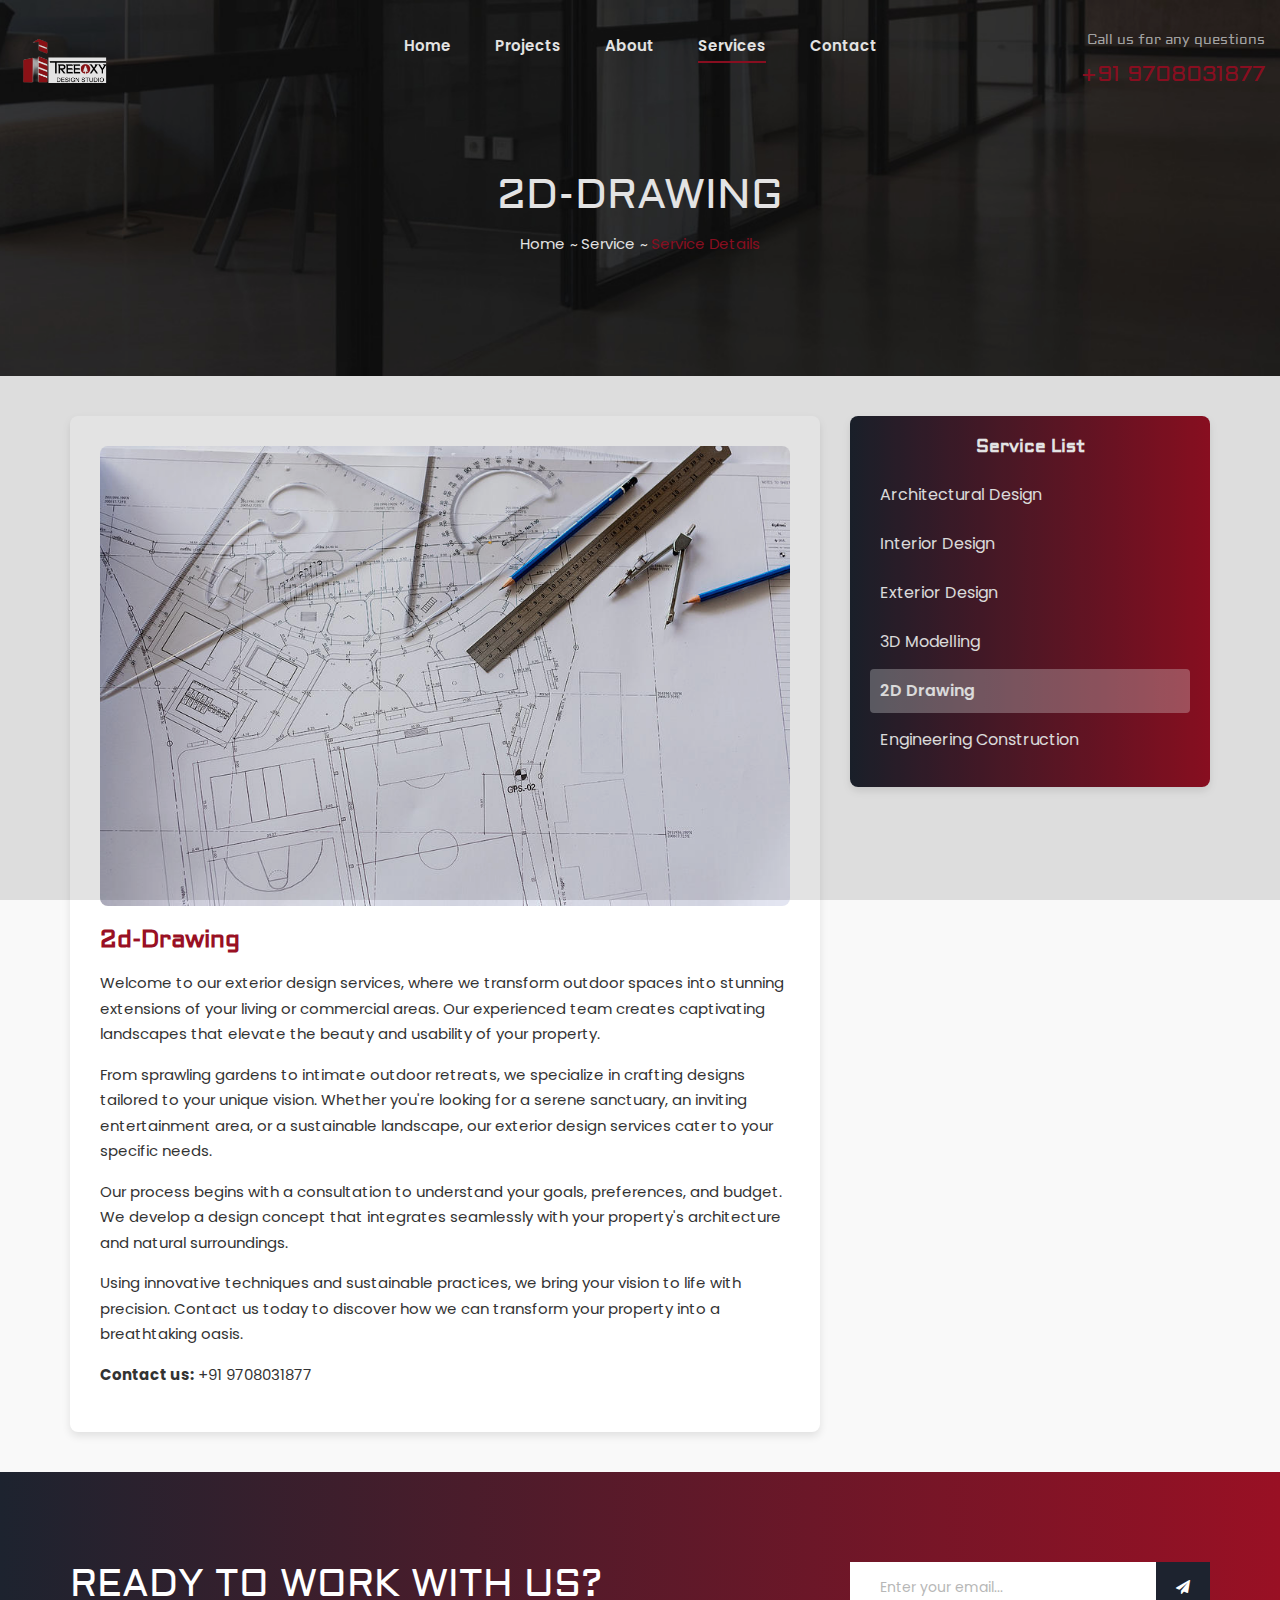
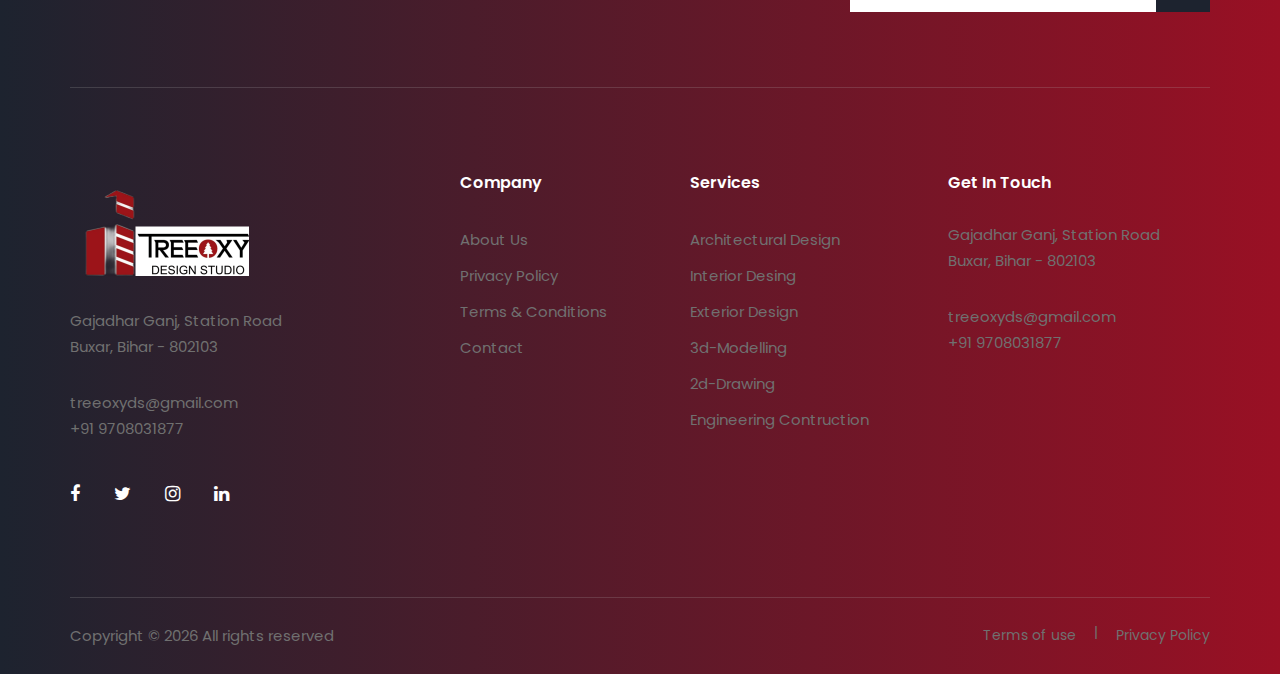
==== commit b4ad073d: "updated code on 28 oct 2024" ====
--- a/staging-main/2d-drawing-design.html
+++ b/staging-main/2d-drawing-design.html
@@ -107,47 +107,37 @@
     <section class="project-details spad">
         <div class="container">
             <div class="row">
+                <!-- Project Details Left Column -->
                 <div class="col-lg-8">
-                    <div class="row"> 
-                        <img src="img/blueprint.jpg" alt="">
-                        <h3 style="font-size: 22px;margin: 20px 0;">2d-Drawing</h3>
-                        <div><p>"Welcome to our exterior design services, where we transform outdoor spaces into stunning extensions of your living or commercial areas. With a focus on blending aesthetics with functionality, our experienced team of designers creates captivating landscapes that elevate the beauty and usability of your property.</p><p><br></p><p>From sprawling gardens to intimate outdoor retreats, we specialize in crafting bespoke designs tailored to your unique vision and lifestyle. Whether you seek a serene sanctuary, an inviting entertainment area, or a sustainable landscape, our comprehensive exterior design services cater to your specific needs and preferences.</p><p><br></p><p>At our firm, we believe in the power of outdoor spaces to inspire and enrich our lives. That's why we approach each project with meticulous attention to detail and a commitment to creating environments that harmonize with their surroundings.</p><p><br></p><p>Our process begins with a thorough consultation to understand your goals, preferences, and budget. From there, we develop a customized design concept that integrates seamlessly with your property's architecture and natural features.</p><p><br></p><p>Using a combination of innovative design techniques and sustainable practices, we bring your vision to life with precision and creativity. Whether it's selecting the perfect plantings, designing functional hardscapes, or incorporating water features and lighting elements, we ensure every aspect of your exterior design is thoughtfully considered and expertly executed.</p><p><br></p><p>With our dedication to quality craftsmanship and client satisfaction, we strive to exceed expectations on every project. Explore our portfolio to see examples of our work and envision the possibilities for your own outdoor space.</p><p><br></p><p>Contact us today to schedule a consultation and discover how our exterior design services can transform your property into a breathtaking oasis."</p><p>contact us : 9708031877</p><p><br><br><br></p><p></p>
-</div>
-                    </div>
-                </div>
+                    <div class="project-description">
+                        <img src="img/blueprint.jpg" alt="2d-Drawing" class="project-image">
+                        <h3>2d-Drawing</h3>
+                        <p>
+                            Welcome to our exterior design services, where we transform outdoor spaces into stunning extensions of your living or commercial areas. Our experienced team creates captivating landscapes that elevate the beauty and usability of your property.
+                        </p>
+                        <p>
+                            From sprawling gardens to intimate outdoor retreats, we specialize in crafting designs tailored to your unique vision. Whether you're looking for a serene sanctuary, an inviting entertainment area, or a sustainable landscape, our exterior design services cater to your specific needs.
+                        </p>
+                        <p>
+                            Our process begins with a consultation to understand your goals, preferences, and budget. We develop a design concept that integrates seamlessly with your property's architecture and natural surroundings.
+                        </p>
+                        <p>
+                            Using innovative techniques and sustainable practices, we bring your vision to life with precision. Contact us today to discover how we can transform your property into a breathtaking oasis.
+                        </p>
+                        <p><strong>Contact us:</strong> +91 9708031877</p>
+                    </div>
+                </div>
+    
+                <!-- Project Sidebar Right Column -->
                 <div class="col-lg-4">
-                    <!-- <div class="project__sidebar">
-                        <div class="project__sidebar__about">
-                            <h2>Office Building Creative</h2>
-                            <p>Metasurfaces are generally designed by placing scatterers in periodic or pseudo-periodic
-                                grids. We propose and discuss design rules for functional metasurfaces with randomly
-                            placed.</p>
-                            <p>Anisotropic elements that randomly sample. Quisque sit amet nisl ante. Fusce lacinia non
-                            tellus id gravida. Cras neque dolor, volutpat et hendrerit et.</p>
-                        </div>
-                        <div class="product__details__widget">
-                            <div class="product__details__widget__item">
-                                <span>Clients:</span>
-                                <h4>John Smith</h4>
-                            </div>
-                            <div class="product__details__widget__item">
-                                <span>Location:</span>
-                                <p>101 E 129th St, East Chicago, US</p>
-                            </div>
-                            <div class="product__details__widget__item">
-                                <span>Location:</span>
-                                <p>Decoration, building, Office.</p>
-                            </div>
-                        </div>
-                    </div> -->
-                    <div class="blog-category">
-                        <h5>Service List</h5>
-                        <a class="" href="./architecture-design.html">Architectural Design</a>
-                        <a class="" href="./interior-design.html">Interior Design</a>
-                        <a class="" href="./exterior-design.html">Exterior Design</a>
-                        <a class="" href="./3d-modelling.html">3D Modelling</a>
-                        <a class="active" href="./2d-drawing-design.html">2D Drawing</a>
-                        <a class="" href="./construction-design.html">Engineering Contruction</a>
+                    <div class="service-list">
+                        <h5 class="text-center">Service List</h5>
+                        <a href="./architecture-design.html">Architectural Design</a>
+                        <a href="./interior-design.html">Interior Design</a>
+                        <a href="./exterior-design.html" class="">Exterior Design</a>
+                        <a href="./3d-modelling.html">3D Modelling</a>
+                        <a href="./2d-drawing-design.html" class="active">2D Drawing</a>
+                        <a href="./construction-design.html">Engineering Construction</a>
                     </div>
                 </div>
             </div>
--- a/staging-main/css/style.css
+++ b/staging-main/css/style.css
@@ -3213,3 +3213,169 @@
     font-size: 16px;
     margin-bottom: 20px;
 }
+
+
+
+
+
+
+/* Project Details Section */
+.project-details {
+    padding: 40px 0;
+    background-color: #f9f9f9;
+}
+.project-description {
+    background-color: #fff;
+    padding: 30px;
+    border-radius: 8px;
+    box-shadow: 0 4px 8px rgba(0, 0, 0, 0.1);
+}
+.project-description img.project-image {
+    width: 100%;
+    border-radius: 8px;
+    margin-bottom: 20px;
+}
+.project-description h3 {
+    font-size: 24px;
+    color: #991024;
+    margin-bottom: 15px;
+    font-weight: 600;
+}
+.project-description p {
+    color: #333;
+    line-height: 1.7;
+    margin-bottom: 15px;
+}
+
+/* Service List */
+.service-list {
+    background: linear-gradient(90deg, #1d232f, #991024 100%);
+    color: white;
+    padding: 20px;
+    border-radius: 8px;
+    box-shadow: 0 4px 8px rgba(0, 0, 0, 0.1);
+}
+.service-list h5 {
+    font-size: 18px;
+    font-weight: 600;
+    color: #fff;
+    margin-bottom: 15px;
+}
+.service-list a {
+    display: block;
+    color: #f5f5f5;
+    text-decoration: none;
+    padding: 10px;
+    margin: 5px 0;
+    border-radius: 4px;
+    transition: background-color 0.3s;
+}
+.service-list a:hover {
+    background-color: rgba(255, 255, 255, 0.2);
+}
+.service-list a.active {
+    background-color: rgba(255, 255, 255, 0.3);
+    font-weight: 600;
+}
+
+/* Reset */
+/* * {
+    margin: 0;
+    padding: 0;
+    box-sizing: border-box;
+} */
+
+/* Client Reviews Section */
+.client-reviews {
+    padding: 60px 0;
+    background-color: #f4f6f8;
+    text-align: center;
+}
+
+.section-title {
+    font-size: 24px;
+    color: #333;
+    text-transform: uppercase;
+    margin-bottom: 30px;
+    font-weight: bold;
+}
+
+.reviews-wrapper {
+    display: flex;
+    gap: 20px;
+    justify-content: center;
+    flex-wrap: nowrap; /* Prevent wrapping */
+}
+
+.review-card {
+    background: linear-gradient(90deg, #1d232f, #991024 100%);
+    padding: 20px;
+    border-radius: 15px;
+    box-shadow: 0 4px 8px rgba(0, 0, 0, 0.1);
+    min-height: 300px; /* Adjust based on design */
+    max-width: 300px;
+    text-align: left;
+}
+
+.stars {
+    color: #f5b301;
+    font-size: 20px;
+}
+
+.review-title {
+    font-size: 18px;
+    font-weight: bold;
+    color: #fff;
+    margin: 10px 0;
+}
+
+.review-text {
+    font-size: 14px;
+    /* color: #555; */
+    color: grey;
+    margin-bottom: 15px;
+    line-height: 1.6;
+}
+
+.client-info {
+    display: flex;
+    align-items: center;
+    gap: 10px;
+    margin-top: 10px;
+}
+
+.client-photo {
+    /* width: 40px;
+    height: 40px; */
+	height: 60px;
+    width: 60px !important;
+    border-radius: 50%;
+}
+
+.client-name {
+    font-size: 14px;
+    color: #fff;
+}
+
+.client-name span {
+    display: block;
+    font-size: 12px;
+    color: #888;
+}
+
+.see-all-btn {
+    margin-top: 30px;
+    padding: 10px 20px;
+    font-size: 14px;
+    color: #333;
+    background-color: #fff;
+    border: 2px solid #333;
+    border-radius: 20px;
+    cursor: pointer;
+    transition: background-color 0.3s, color 0.3s;
+}
+
+.see-all-btn:hover {
+    background-color: #333;
+    color: #fff;
+}
